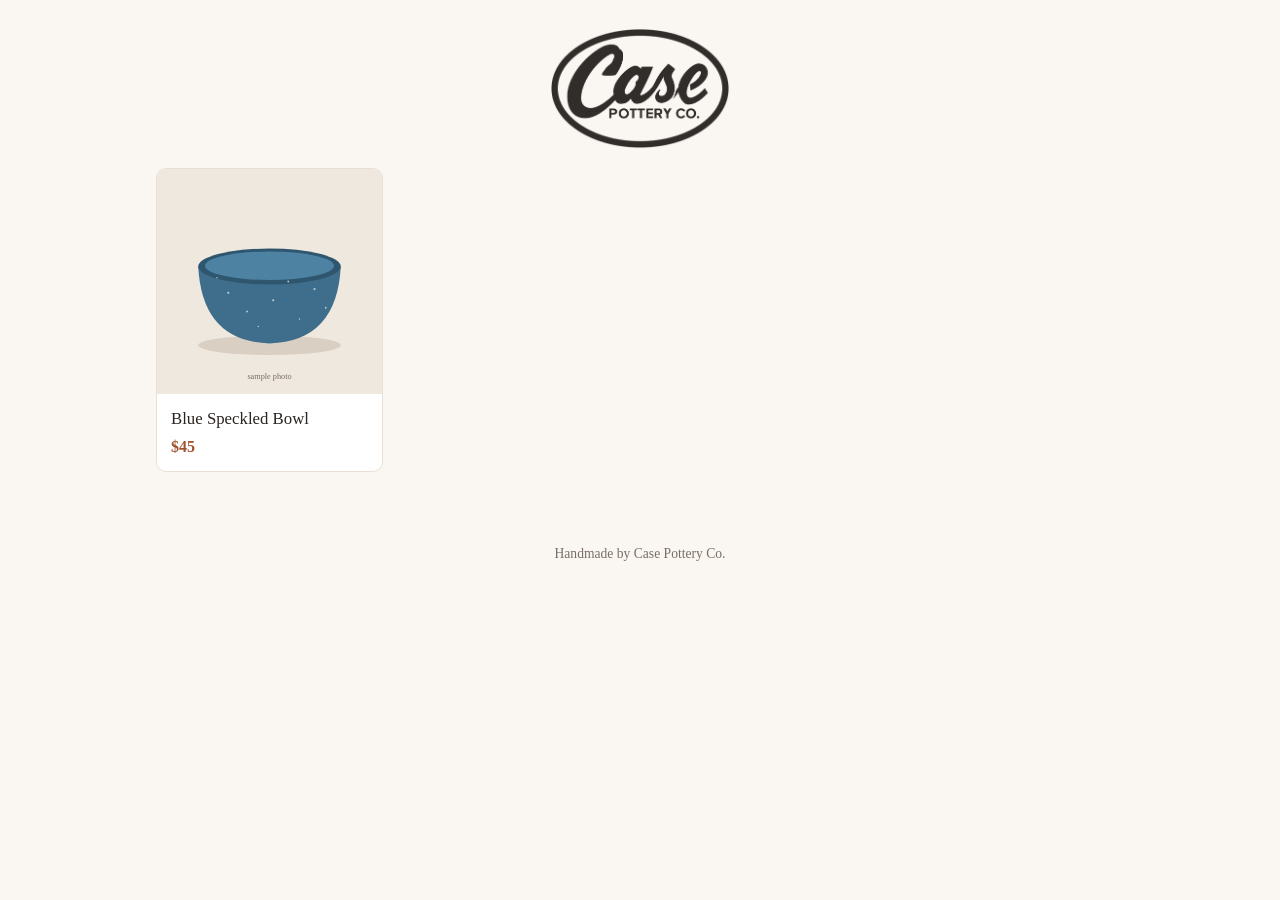
==== index.html @ d3bbbea2 "Add Case Pottery website Co-Authored-By: Claude Opus 5.5 (1M context) <noreply@anthropic.com> Claude" ====
<!doctype html>
<html lang="en">
<head>
  <meta charset="utf-8">
  <meta name="viewport" content="width=device-width, initial-scale=1">
  <title>Case Pottery</title>
  <link rel="stylesheet" href="style.css">
</head>
<body>
  <header><a href="index.html"><img src="images/logo.png" alt="Case Pottery Co."></a></header>
  <main id="content"></main>
  <footer>Handmade by Case Pottery Co.</footer>
  <script src="pieces.js"></script>
  <script src="site.js"></script>
  <script>renderGallery(document.getElementById("content"));</script>
</body>
</html>
---- style.css ----
:root {
  --bg: #faf7f2;
  --card: #ffffff;
  --text: #2b2420;
  --muted: #7a6e66;
  --accent: #a0522d;
  --line: #e8e0d6;
}
* { box-sizing: border-box; }
body {
  margin: 0;
  background: var(--bg);
  color: var(--text);
  font-family: Georgia, "Times New Roman", serif;
  line-height: 1.5;
}
a { color: inherit; }
header {
  text-align: center;
  padding: 28px 16px 12px;
}
header img { width: 180px; max-width: 60%; height: auto; }
main { max-width: 1000px; margin: 0 auto; padding: 0 16px 48px; }

.grid {
  display: grid;
  grid-template-columns: repeat(auto-fill, minmax(220px, 1fr));
  gap: 20px;
}
.card {
  background: var(--card);
  border: 1px solid var(--line);
  border-radius: 10px;
  overflow: hidden;
  text-decoration: none;
  display: block;
}
.card img, .piece img {
  width: 100%;
  aspect-ratio: 1 / 1;
  object-fit: cover;
  display: block;
  background: var(--line);
}
.card .info { padding: 12px 14px; }
.card h2 { font-size: 1.05rem; margin: 0 0 4px; font-weight: normal; }
.price { color: var(--accent); font-weight: bold; }
.sold { color: var(--muted); font-style: italic; }

.piece { max-width: 560px; margin: 0 auto; }
.piece img { border-radius: 10px; }
.piece h1 { font-weight: normal; margin: 18px 0 4px; }
.piece .price, .piece .sold { font-size: 1.3rem; }
.piece p { white-space: pre-line; }
.back { display: inline-block; margin-top: 20px; color: var(--muted); }
footer { text-align: center; color: var(--muted); font-size: 0.85rem; padding: 24px 16px; }
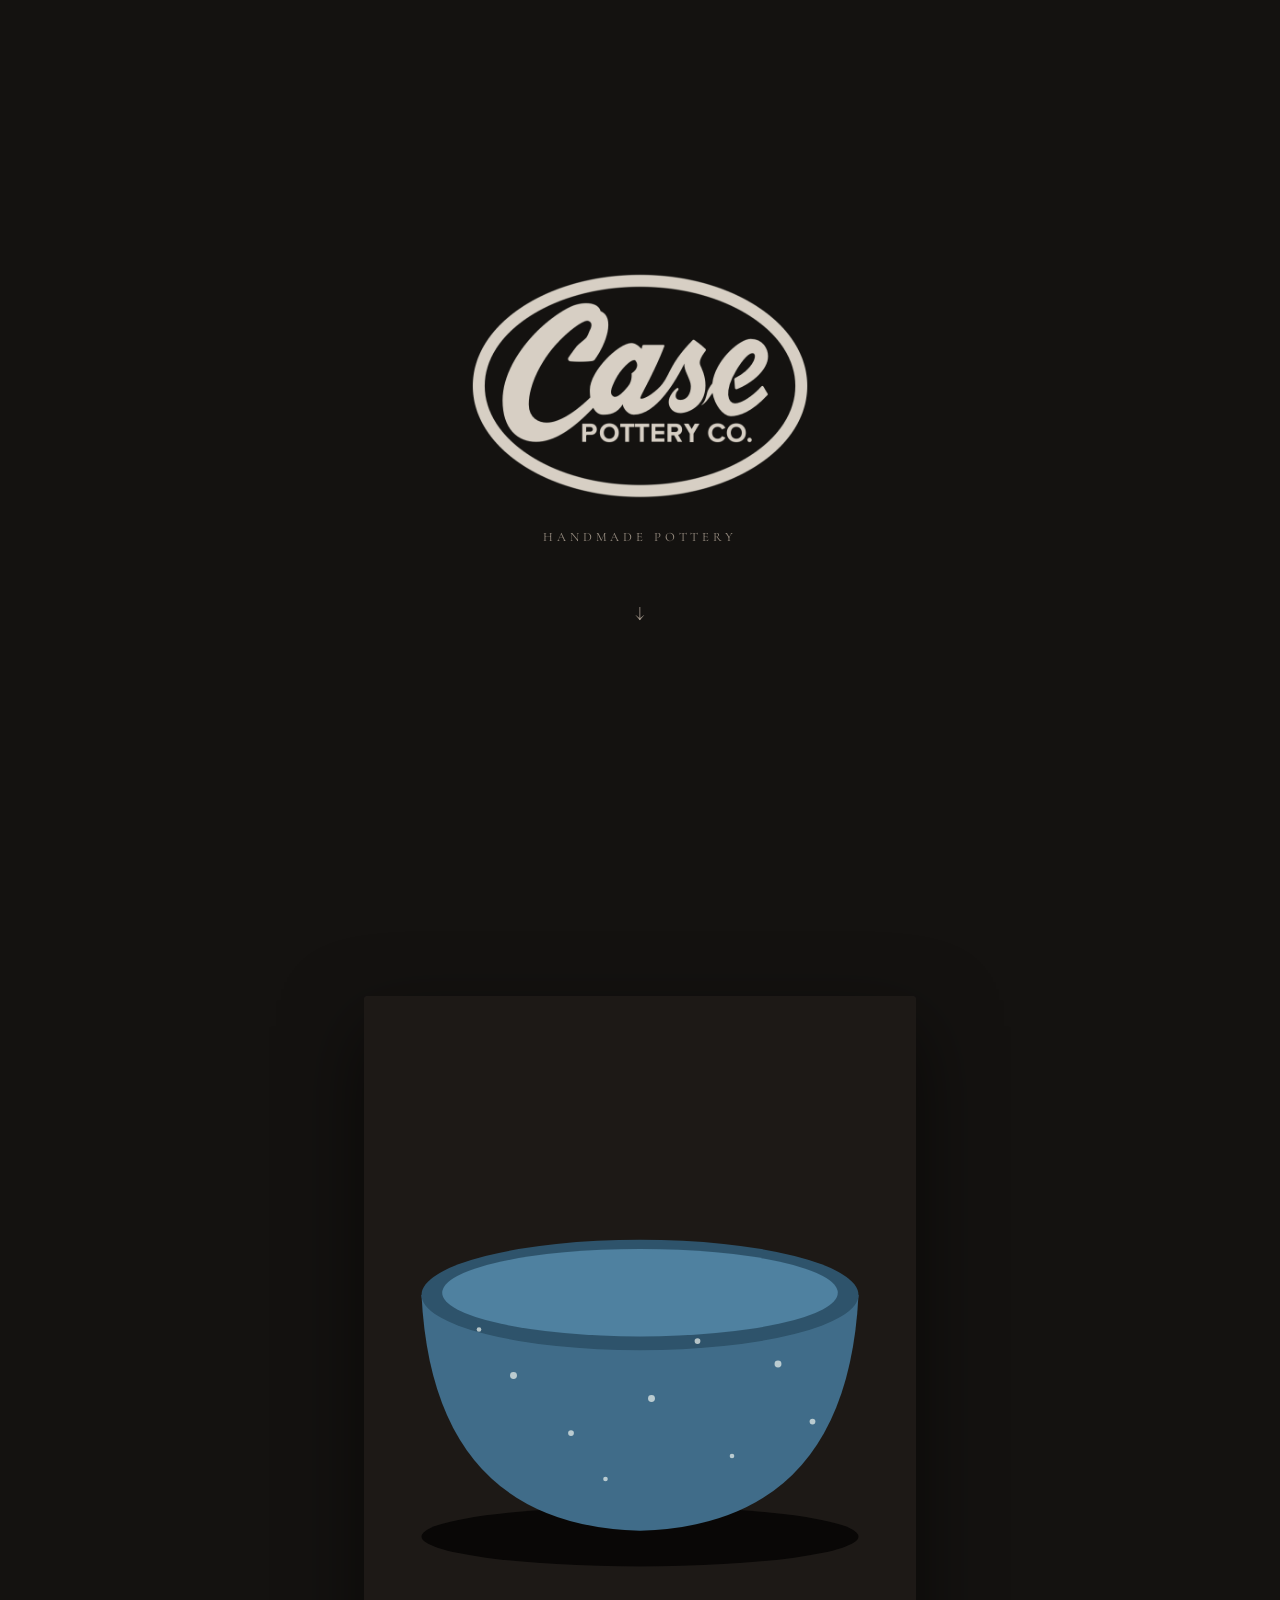
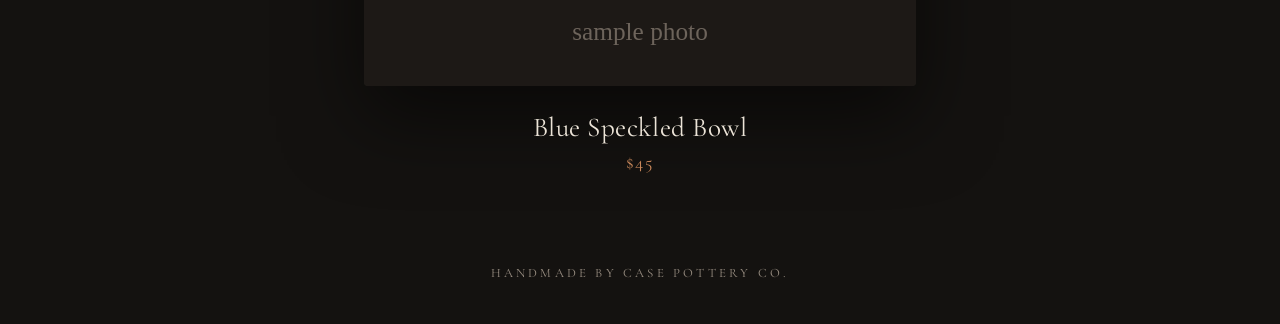
==== commit 20dfd486: "Darker, moodier look with full-screen scrolling pieces Co-Authored-By: Claude Opus 5.5 (1M context) " ====
--- a/index.html
+++ b/index.html
@@ -3,15 +3,29 @@
 <head>
   <meta charset="utf-8">
   <meta name="viewport" content="width=device-width, initial-scale=1">
+  <meta name="theme-color" content="#141210">
   <title>Case Pottery</title>
+  <link rel="preconnect" href="https://fonts.googleapis.com">
+  <link rel="preconnect" href="https://fonts.gstatic.com" crossorigin>
+  <link href="https://fonts.googleapis.com/css2?family=Cormorant+Garamond:ital,wght@0,400;0,500;1,400&display=swap" rel="stylesheet">
   <link rel="stylesheet" href="style.css">
 </head>
-<body>
-  <header><a href="index.html"><img src="images/logo.png" alt="Case Pottery Co."></a></header>
+<body class="home">
+  <header><a href="index.html"><img src="images/logo-light.png" alt="Case Pottery Co."></a></header>
+  <section class="intro">
+    <img src="images/logo-light.png" alt="Case Pottery Co.">
+    <p>Handmade pottery</p>
+    <a class="scroll-hint" href="#content" aria-label="See the pottery">&#8595;</a>
+  </section>
   <main id="content"></main>
   <footer>Handmade by Case Pottery Co.</footer>
   <script src="pieces.js"></script>
   <script src="site.js"></script>
-  <script>renderGallery(document.getElementById("content"));</script>
+  <script>
+    renderGallery(document.getElementById("content"));
+    // Small logo at the top appears once the big one scrolls away.
+    const showBar = () => document.body.classList.toggle("scrolled", scrollY > innerHeight * 0.6);
+    addEventListener("scroll", showBar, { passive: true }); showBar();
+  </script>
 </body>
 </html>
--- a/style.css
+++ b/style.css
@@ -1,56 +1,111 @@
 :root {
-  --bg: #faf7f2;
-  --card: #ffffff;
-  --text: #2b2420;
-  --muted: #7a6e66;
-  --accent: #a0522d;
-  --line: #e8e0d6;
+  --bg: #141210;
+  --panel: #1d1a17;
+  --text: #ece4d8;
+  --muted: #9a8f83;
+  --accent: #c8875a;
+  --line: #2e2925;
 }
 * { box-sizing: border-box; }
+html { scroll-behavior: smooth; }
 body {
   margin: 0;
   background: var(--bg);
   color: var(--text);
-  font-family: Georgia, "Times New Roman", serif;
+  font-family: "Cormorant Garamond", Georgia, "Times New Roman", serif;
   line-height: 1.5;
+  -webkit-font-smoothing: antialiased;
 }
 a { color: inherit; }
+
+/* Top bar */
 header {
-  text-align: center;
-  padding: 28px 16px 12px;
+  position: fixed; top: 0; left: 0; right: 0; z-index: 10;
+  display: flex; justify-content: center;
+  padding: 14px 16px;
+  background: linear-gradient(to bottom, rgba(20,18,16,0.92), rgba(20,18,16,0));
+  pointer-events: none;
 }
-header img { width: 180px; max-width: 60%; height: auto; }
-main { max-width: 1000px; margin: 0 auto; padding: 0 16px 48px; }
+header a { pointer-events: auto; }
+header { transition: opacity 0.5s ease; }
+.home header { opacity: 0; }
+.home.scrolled header { opacity: 1; }
+header img { width: 110px; height: auto; display: block; opacity: 0.92; }
 
-.grid {
-  display: grid;
-  grid-template-columns: repeat(auto-fill, minmax(220px, 1fr));
-  gap: 20px;
+/* Opening screen */
+.intro {
+  min-height: 100svh;
+  display: flex; flex-direction: column; align-items: center; justify-content: center;
+  text-align: center; padding: 0 16px;
 }
-.card {
-  background: var(--card);
-  border: 1px solid var(--line);
-  border-radius: 10px;
-  overflow: hidden;
+.intro img { width: 340px; max-width: 72%; height: auto; }
+.intro p {
+  margin: 28px 0 0; color: var(--muted);
+  letter-spacing: 0.3em; text-transform: uppercase; font-size: 0.8rem;
+}
+.scroll-hint {
+  margin-top: 48px; color: var(--muted); font-size: 1.4rem;
+  text-decoration: none; animation: drift 2.4s ease-in-out infinite;
+}
+@keyframes drift { 50% { transform: translateY(8px); opacity: 0.5; } }
+
+/* One big section per piece */
+.showcase {
+  min-height: 100svh;
+  display: flex; flex-direction: column; align-items: center; justify-content: center;
+  padding: 96px 16px 40px;
   text-decoration: none;
-  display: block;
 }
-.card img, .piece img {
-  width: 100%;
-  aspect-ratio: 1 / 1;
-  object-fit: cover;
-  display: block;
-  background: var(--line);
+.showcase .frame {
+  width: min(100%, calc((100svh - 210px) * 0.8), 760px);
+  aspect-ratio: 4 / 5;
+  overflow: hidden; border-radius: 4px;
+  background: var(--panel);
+  box-shadow: 0 30px 80px rgba(0,0,0,0.55);
 }
-.card .info { padding: 12px 14px; }
-.card h2 { font-size: 1.05rem; margin: 0 0 4px; font-weight: normal; }
-.price { color: var(--accent); font-weight: bold; }
-.sold { color: var(--muted); font-style: italic; }
+.showcase img {
+  width: 100%; height: 100%; object-fit: cover; display: block;
+  filter: saturate(0.9) contrast(1.05);
+  transition: transform 1.2s ease;
+}
+.showcase:hover img { transform: scale(1.03); }
+.showcase .caption { text-align: center; margin-top: 22px; }
+.showcase h2 { font-weight: 400; font-size: 1.7rem; margin: 0; letter-spacing: 0.02em; }
+.showcase .price, .showcase .sold { font-size: 1.15rem; }
 
-.piece { max-width: 560px; margin: 0 auto; }
-.piece img { border-radius: 10px; }
-.piece h1 { font-weight: normal; margin: 18px 0 4px; }
+
+
+.price { color: var(--accent); letter-spacing: 0.08em; }
+.sold { color: var(--muted); font-style: italic; letter-spacing: 0.08em; }
+
+/* Fade in as you scroll */
+.reveal { opacity: 0; transform: translateY(40px); transition: opacity 1s ease, transform 1s ease; }
+.reveal.shown { opacity: 1; transform: none; }
+@media (prefers-reduced-motion: reduce) {
+  .reveal { opacity: 1; transform: none; transition: none; }
+  .scroll-hint { animation: none; }
+}
+
+/* Single piece page */
+.piece { max-width: 760px; margin: 0 auto; padding: 84px 16px 24px; }
+.piece .frame { aspect-ratio: 4 / 5; overflow: hidden; border-radius: 4px; background: var(--panel); box-shadow: 0 30px 80px rgba(0,0,0,0.55); }
+.piece img { width: 100%; height: 100%; object-fit: cover; display: block; }
+.piece h1 { font-weight: 400; font-size: 2.2rem; margin: 28px 0 4px; }
 .piece .price, .piece .sold { font-size: 1.3rem; }
-.piece p { white-space: pre-line; }
-.back { display: inline-block; margin-top: 20px; color: var(--muted); }
-footer { text-align: center; color: var(--muted); font-size: 0.85rem; padding: 24px 16px; }
+.piece p { white-space: pre-line; color: #cfc6ba; font-size: 1.15rem; }
+.back { display: inline-block; margin-top: 24px; color: var(--muted); letter-spacing: 0.1em; text-transform: uppercase; font-size: 0.8rem; }
+
+footer {
+  text-align: center; color: var(--muted); font-size: 0.8rem;
+  letter-spacing: 0.25em; text-transform: uppercase; padding: 48px 16px 40px;
+}
+
+/* Phones: photos run edge to edge */
+@media (max-width: 600px) {
+  .showcase { padding: 84px 0 32px; }
+  .showcase .frame { width: 100%; aspect-ratio: 3 / 4; border-radius: 0; }
+  .piece { padding: 84px 0 24px; }
+  .piece .frame { border-radius: 0; aspect-ratio: 3 / 4; }
+  .piece h1, .piece .price, .piece .sold, .piece p, .piece .back { margin-left: 16px; margin-right: 16px; }
+  .piece .price, .piece .sold { display: inline-block; }
+}
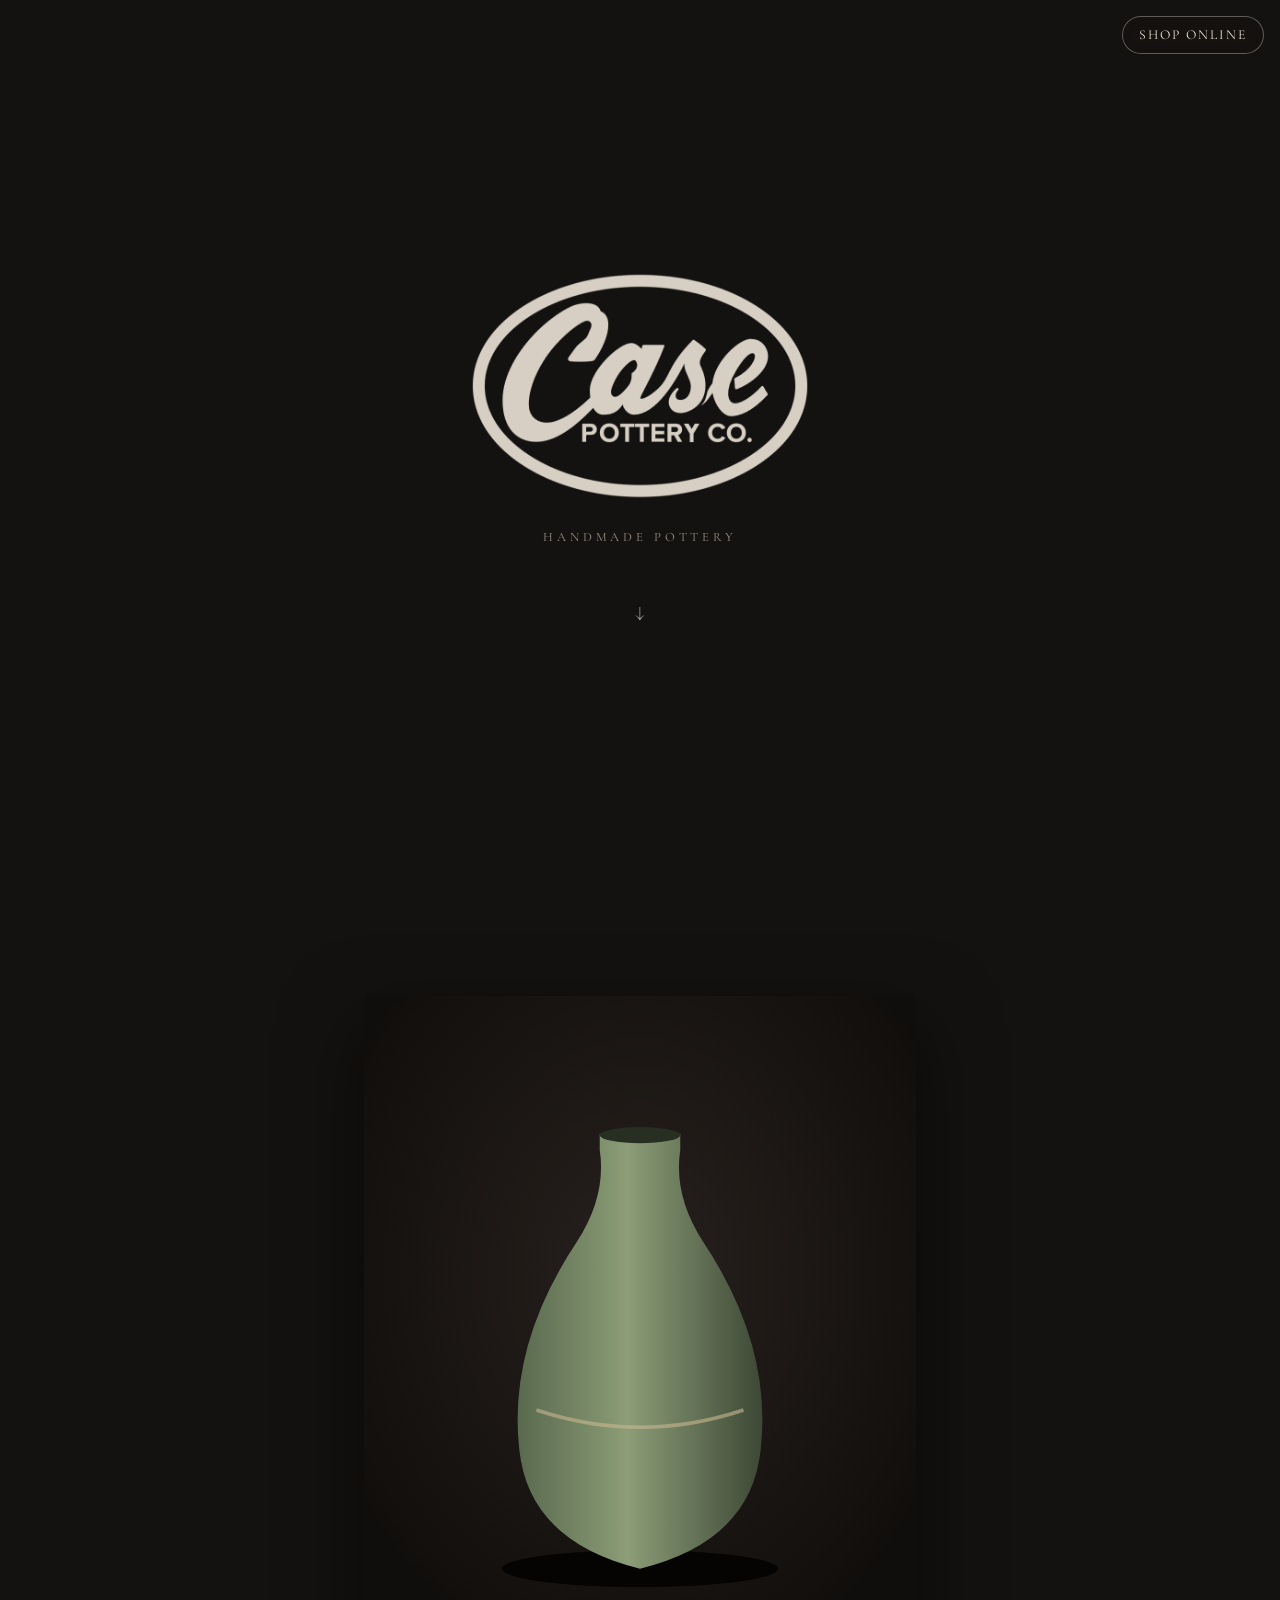
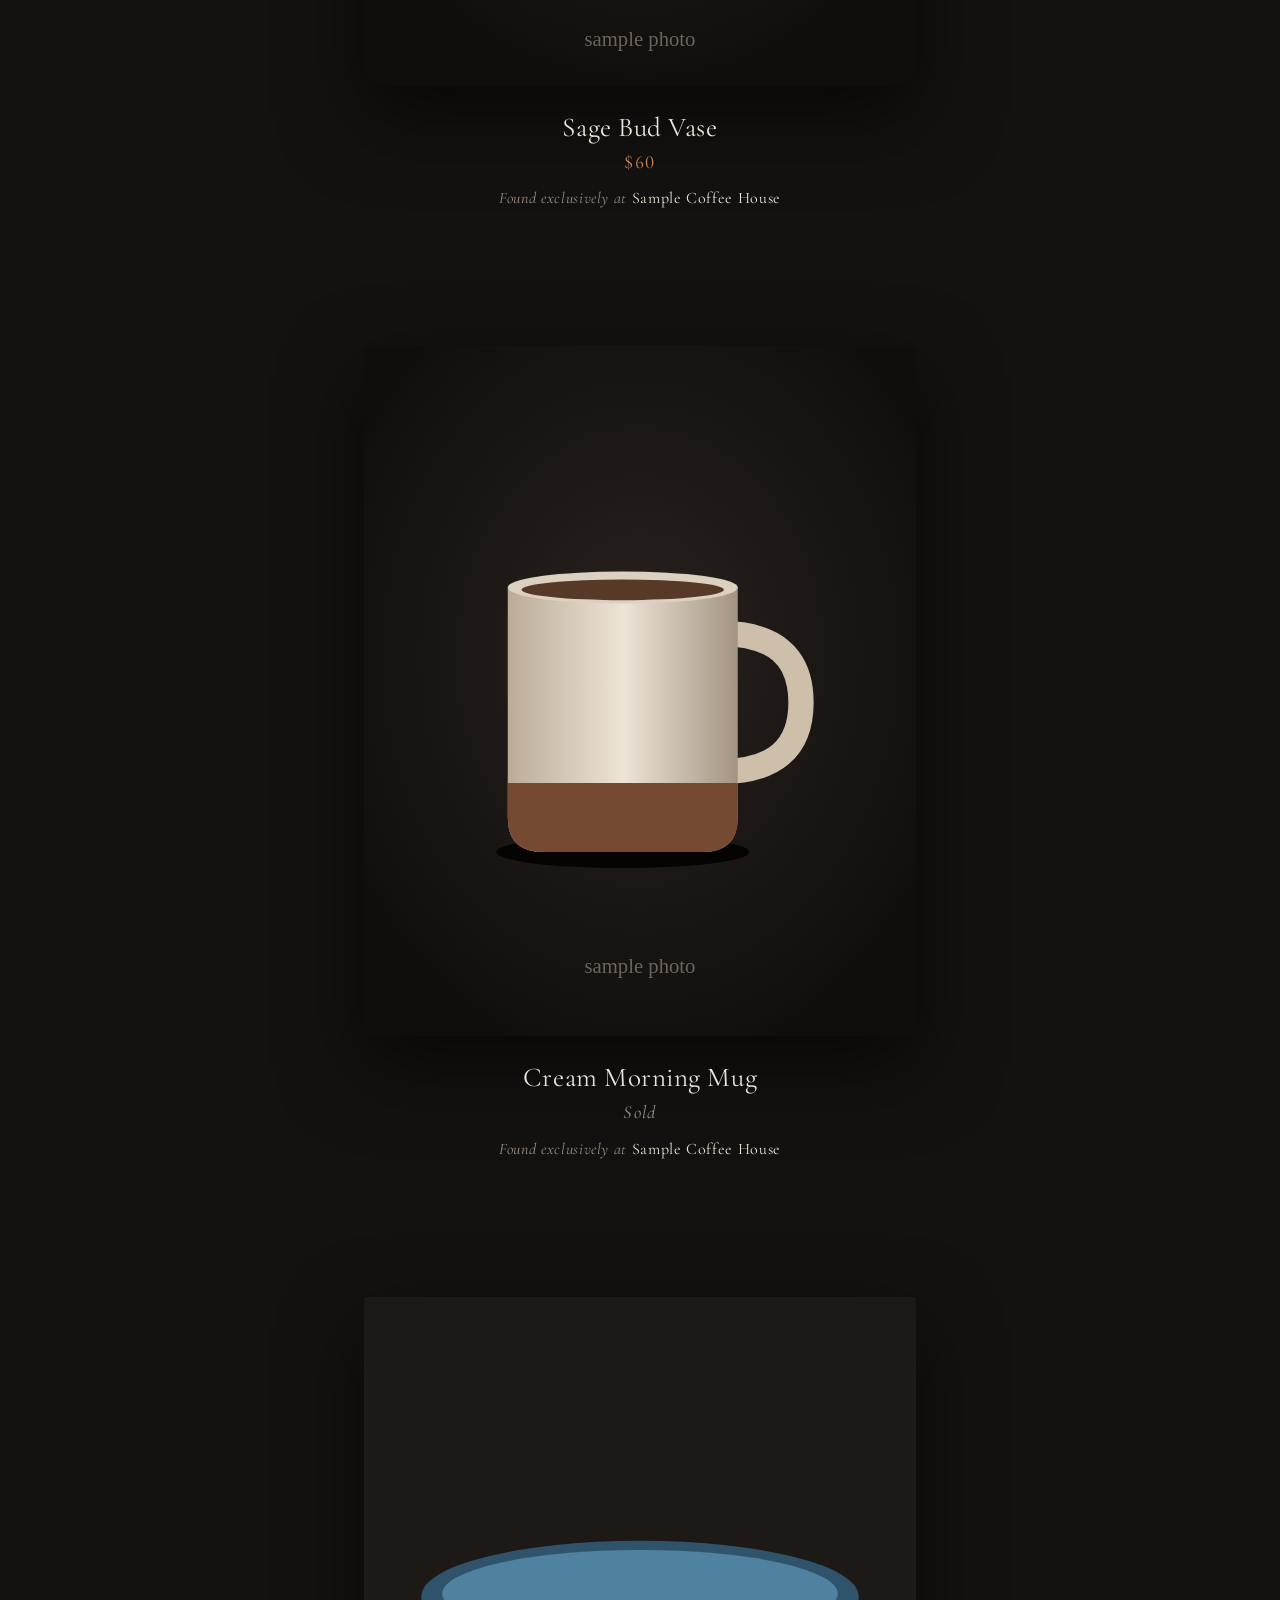
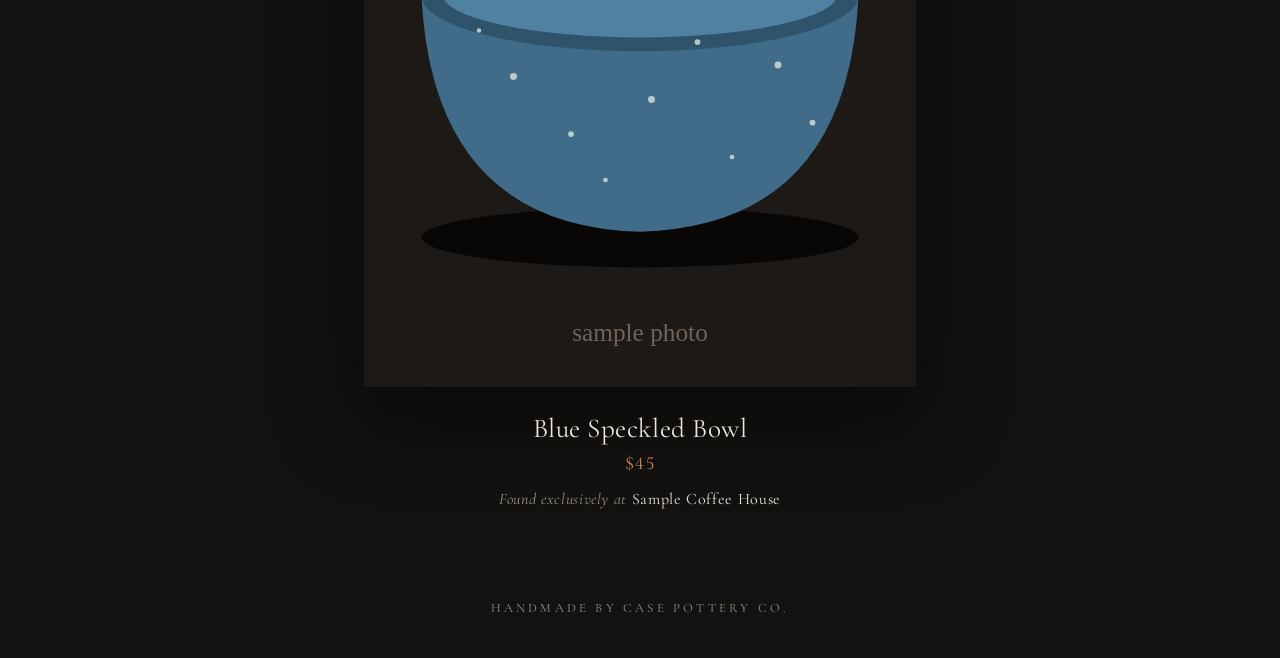
==== commit 2d22bbb1: "Add Shop Online page and Buy online buttons Co-Authored-By: Claude Opus 5.5 (1M context) <noreply@an" ====
--- a/index.html
+++ b/index.html
@@ -12,6 +12,7 @@
 </head>
 <body class="home">
   <header><a href="index.html"><img src="images/logo-light.png" alt="Case Pottery Co."></a></header>
+  <a class="nav-pill" href="shop.html">Shop online</a>
   <section class="intro">
     <img src="images/logo-light.png" alt="Case Pottery Co.">
     <p>Handmade pottery</p>
--- a/style.css
+++ b/style.css
@@ -9,6 +9,7 @@
 * { box-sizing: border-box; }
 html { scroll-behavior: smooth; }
 body {
+  font-variant-numeric: lining-nums;
   margin: 0;
   background: var(--bg);
   color: var(--text);
@@ -56,7 +57,7 @@
   padding: 96px 16px 40px;
   text-decoration: none;
 }
-.showcase .frame {
+.showcase .frame, .showcase-link .frame {
   width: min(100%, calc((100svh - 210px) * 0.8), 760px);
   aspect-ratio: 4 / 5;
   overflow: hidden; border-radius: 4px;
@@ -68,7 +69,9 @@
   filter: saturate(0.9) contrast(1.05);
   transition: transform 1.2s ease;
 }
-.showcase:hover img { transform: scale(1.03); }
+.showcase-link { display: flex; flex-direction: column; align-items: center; width: 100%; text-decoration: none; }
+.showcase-link:hover img { transform: scale(1.03); }
+.empty { color: var(--muted); font-style: italic; font-size: 1.2rem; }
 .showcase .caption { text-align: center; margin-top: 22px; }
 .showcase h2 { font-weight: 400; font-size: 1.7rem; margin: 0; letter-spacing: 0.02em; }
 .showcase .price, .showcase .sold { font-size: 1.15rem; }
@@ -77,6 +80,47 @@
 
 .price { color: var(--accent); letter-spacing: 0.08em; }
 .sold { color: var(--muted); font-style: italic; letter-spacing: 0.08em; }
+
+.shop {
+  margin-top: 10px; color: var(--muted);
+  font-style: italic; font-size: 1rem; letter-spacing: 0.04em;
+}
+.shop span { color: var(--text); font-style: normal; }
+.shop-full {
+  margin-top: 28px; padding: 18px 20px;
+  border: 1px solid var(--line); border-radius: 4px; background: var(--panel);
+}
+.shop-full strong, .shop-full a {
+  display: block; font-style: normal; color: var(--text);
+}
+.shop-full strong { font-weight: 500; font-size: 1.3rem; margin: 4px 0 6px; letter-spacing: 0.02em; }
+.shop-full a { text-decoration: none; color: #cfc6ba; font-size: 1.05rem; line-height: 1.7; }
+.shop-full a:hover { color: var(--accent); }
+
+/* Shop page: leave room for the Buy button under each piece */
+.shop-page .showcase-link .frame { width: min(100%, calc((100svh - 280px) * 0.8), 760px); }
+
+/* Buy button */
+.buy {
+  display: inline-block; margin-top: 18px; padding: 12px 30px;
+  background: var(--accent); color: #1a1512; text-decoration: none;
+  border-radius: 999px; font-size: 1.05rem; letter-spacing: 0.12em; text-transform: uppercase;
+  font-weight: 500; transition: background 0.3s ease;
+}
+.buy:hover { background: #dc9a6c; }
+.buy.disabled { background: transparent; color: var(--muted); border: 1px solid var(--line); text-transform: none; letter-spacing: 0.04em; font-style: italic; }
+.piece .buy { display: block; width: fit-content; }
+
+/* "Shop online" / "All pottery" button, top right */
+.nav-pill {
+  position: fixed; top: 16px; right: 16px; z-index: 11;
+  padding: 8px 16px; border: 1px solid rgba(236,228,216,0.35); border-radius: 999px;
+  background: rgba(20,18,16,0.6); backdrop-filter: blur(6px); -webkit-backdrop-filter: blur(6px);
+  color: var(--text); text-decoration: none; font-size: 0.85rem; letter-spacing: 0.15em; text-transform: uppercase;
+  transition: background 0.3s ease, border-color 0.3s ease;
+}
+.nav-pill:hover { background: var(--accent); border-color: var(--accent); color: #1a1512; }
+.intro h1 { font-weight: 400; font-size: 1.5rem; letter-spacing: 0.3em; text-transform: uppercase; margin: 28px 0 0; }
 
 /* Fade in as you scroll */
 .reveal { opacity: 0; transform: translateY(40px); transition: opacity 1s ease, transform 1s ease; }
@@ -103,9 +147,11 @@
 /* Phones: photos run edge to edge */
 @media (max-width: 600px) {
   .showcase { padding: 84px 0 32px; }
-  .showcase .frame { width: 100%; aspect-ratio: 3 / 4; border-radius: 0; }
+  .showcase .frame, .showcase-link .frame { width: 100%; aspect-ratio: 3 / 4; border-radius: 0; }
   .piece { padding: 84px 0 24px; }
   .piece .frame { border-radius: 0; aspect-ratio: 3 / 4; }
   .piece h1, .piece .price, .piece .sold, .piece p, .piece .back { margin-left: 16px; margin-right: 16px; }
   .piece .price, .piece .sold { display: inline-block; }
+  .piece .shop, .piece .buy { margin-left: 16px; margin-right: 16px; }
+  .nav-pill { top: 12px; right: 12px; padding: 7px 12px; font-size: 0.72rem; }
 }
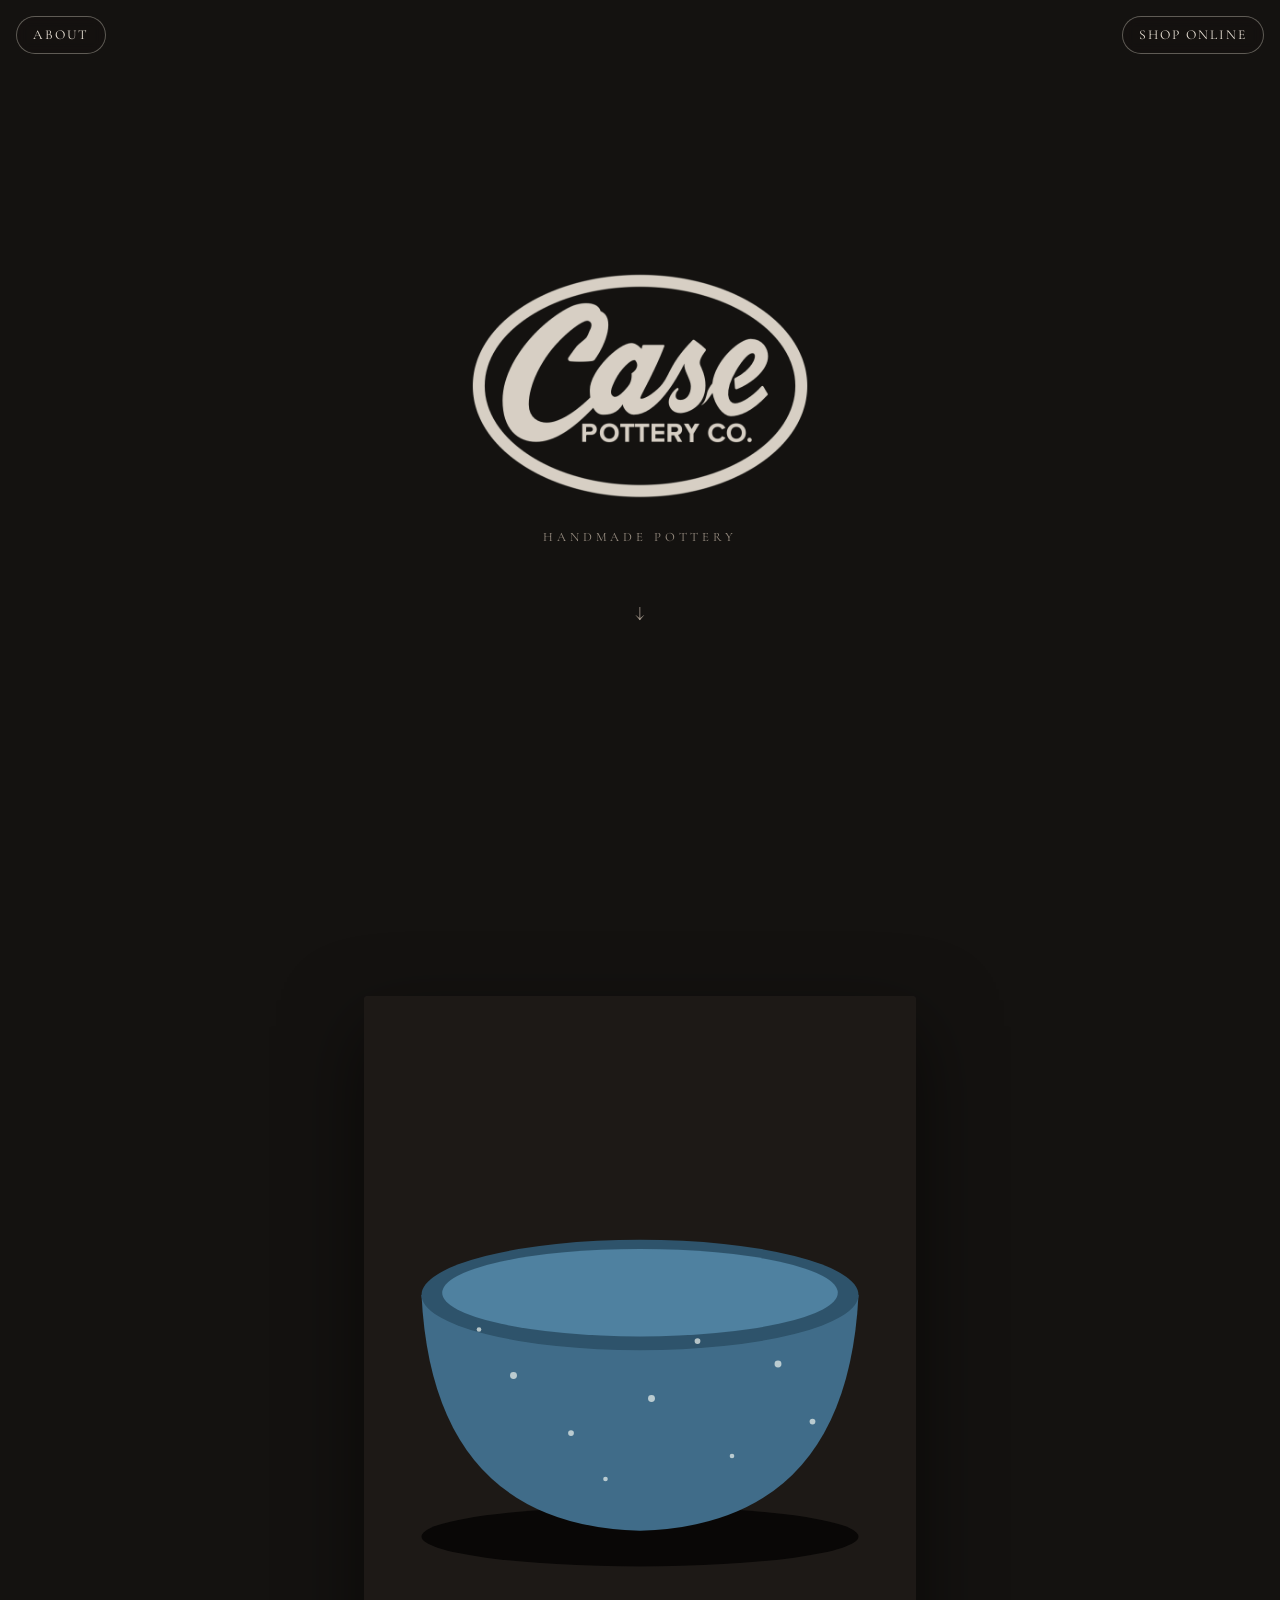
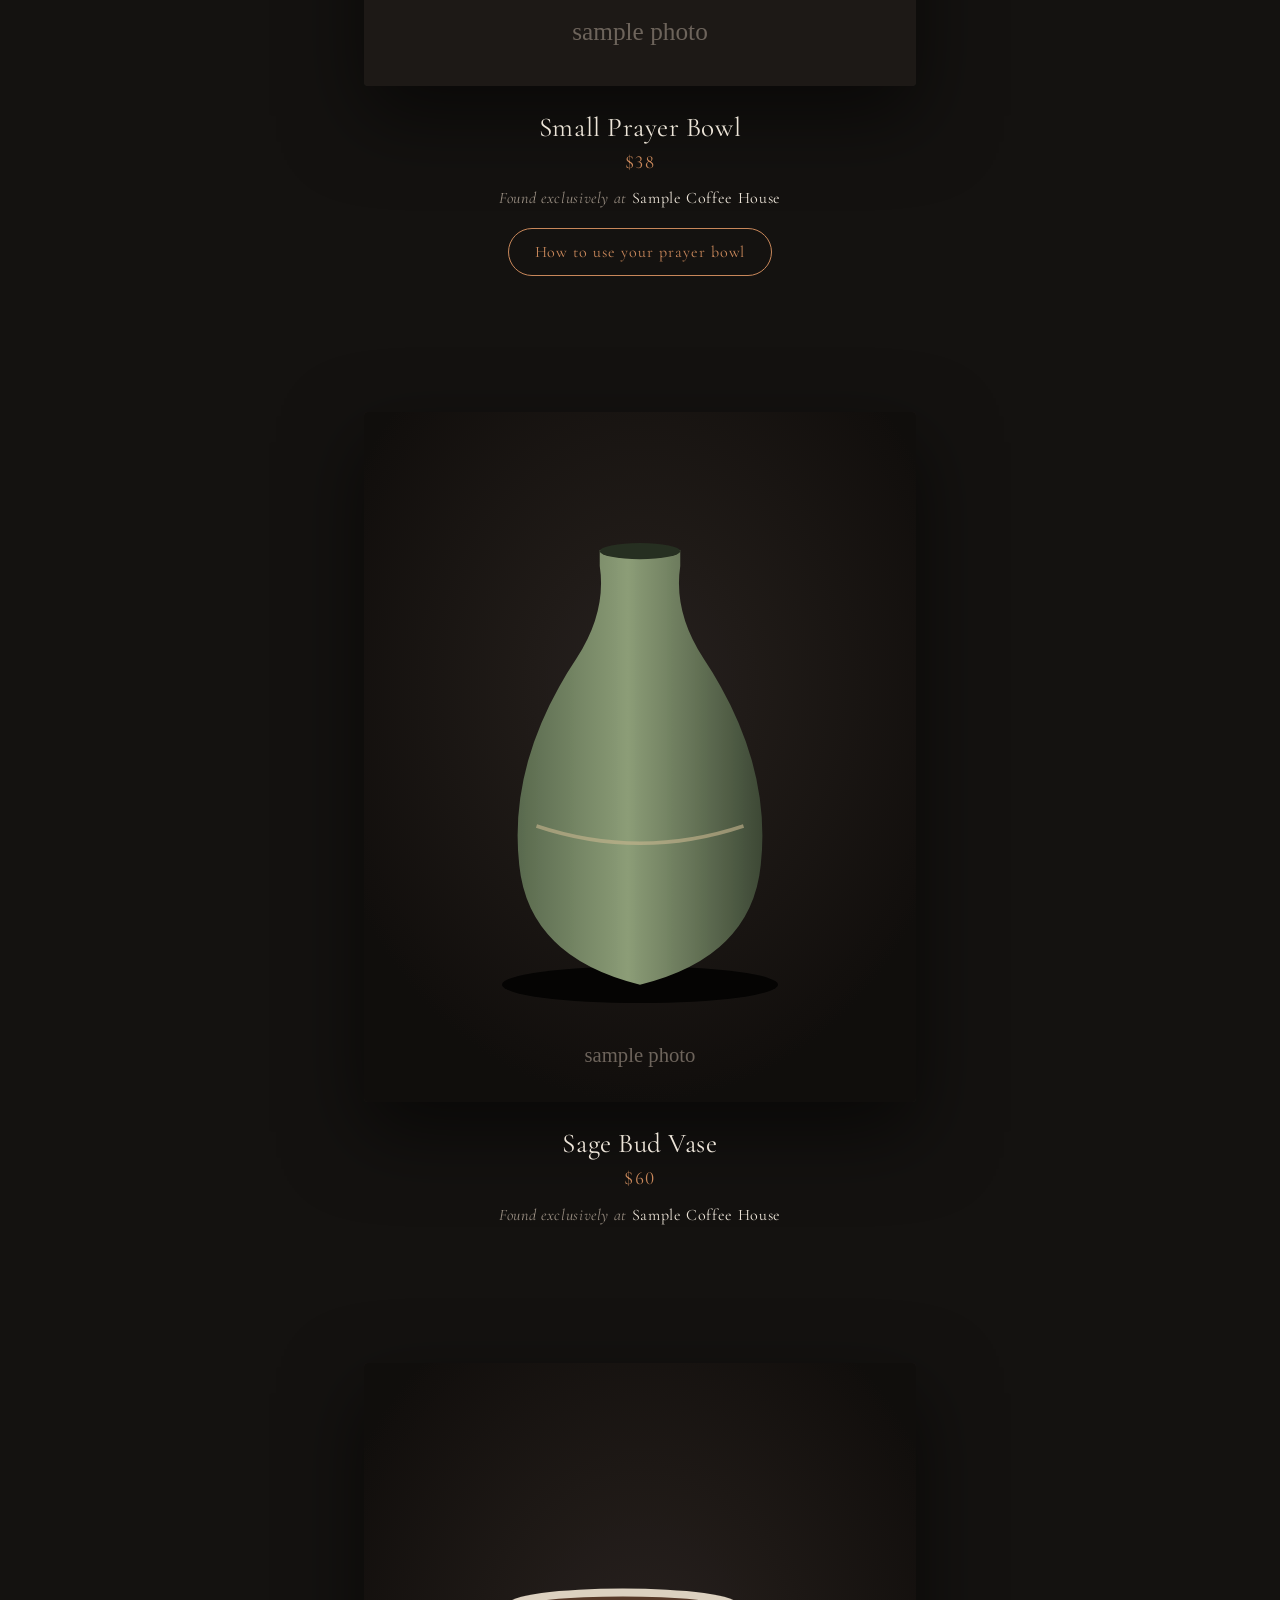
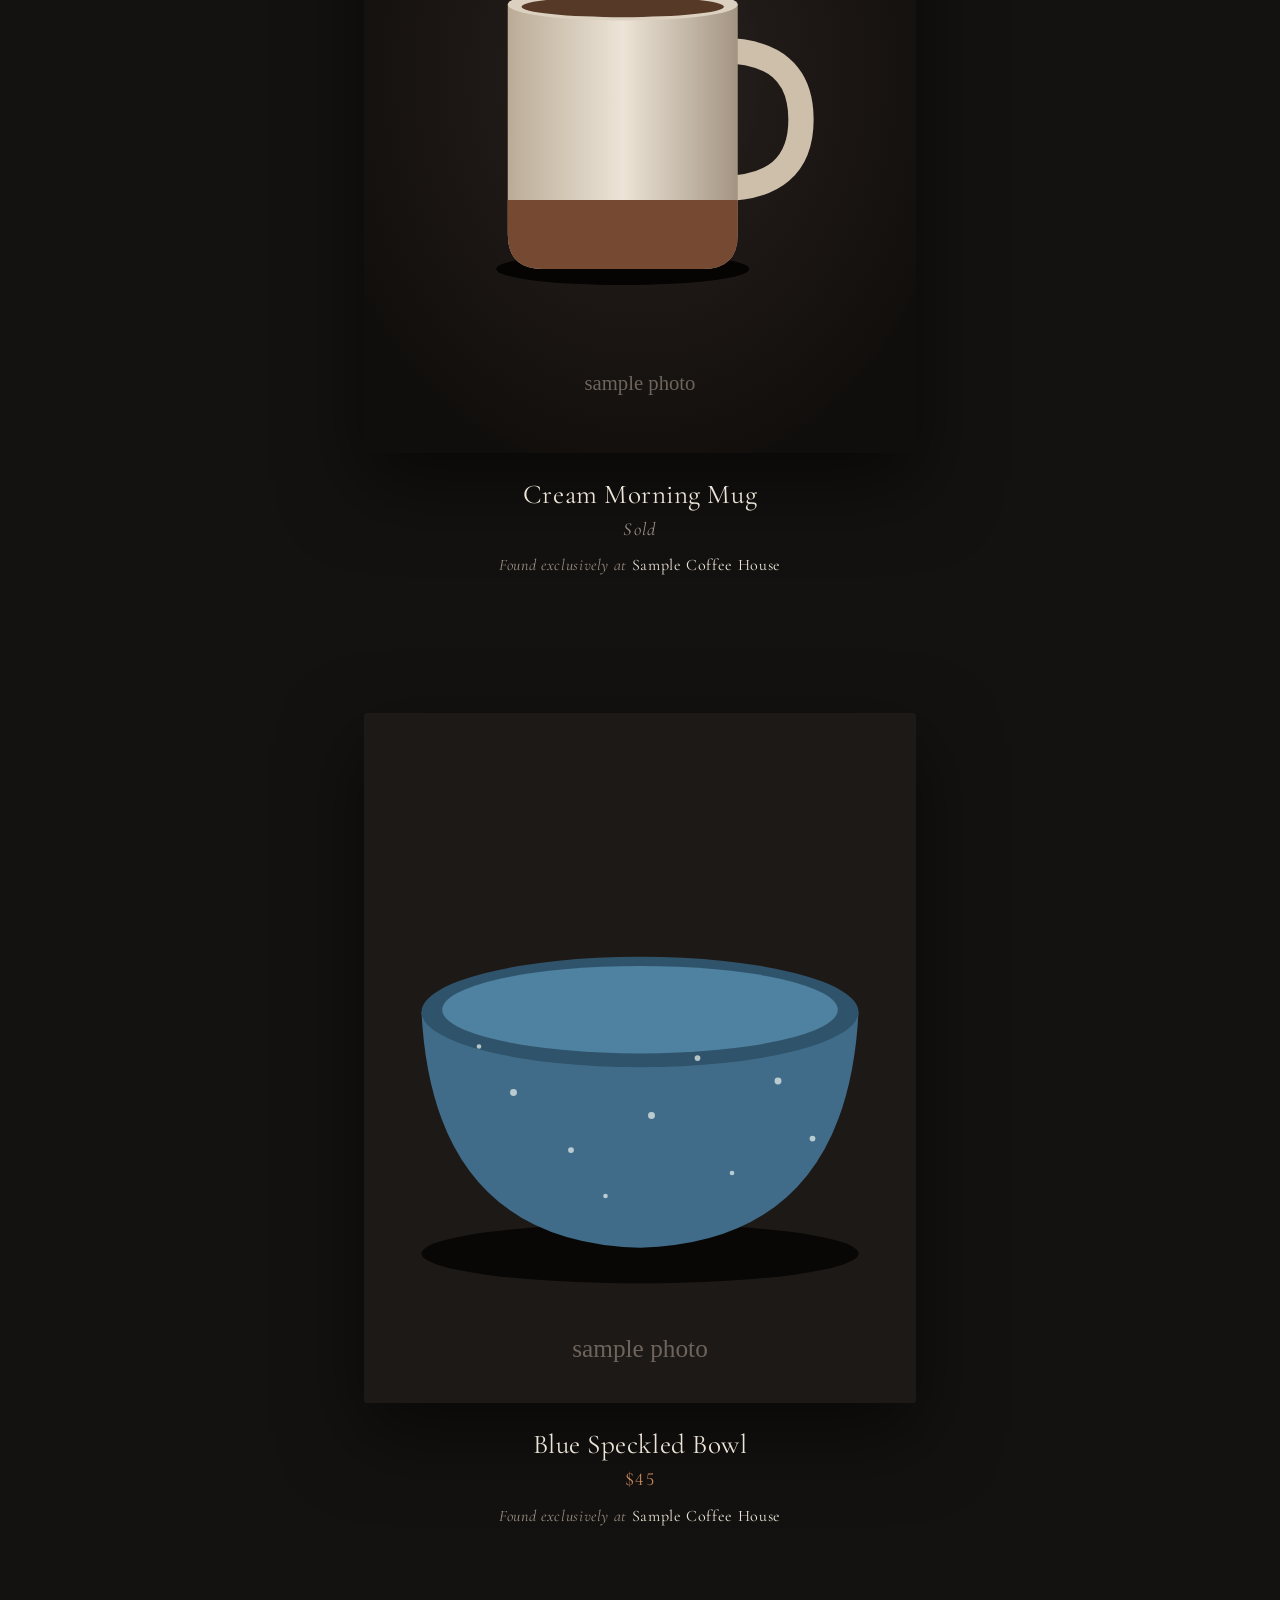
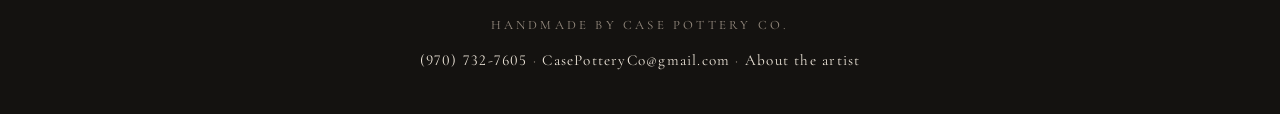
==== commit 08337793: "Add About the artist page and contact info Co-Authored-By: Claude Opus 5.5 (1M context) <noreply@ant" ====
--- a/index.html
+++ b/index.html
@@ -12,6 +12,7 @@
 </head>
 <body class="home">
   <header><a href="index.html"><img src="images/logo-light.png" alt="Case Pottery Co."></a></header>
+  <a class="nav-pill nav-left" href="about.html">About</a>
   <a class="nav-pill" href="shop.html">Shop online</a>
   <section class="intro">
     <img src="images/logo-light.png" alt="Case Pottery Co.">
@@ -19,7 +20,7 @@
     <a class="scroll-hint" href="#content" aria-label="See the pottery">&#8595;</a>
   </section>
   <main id="content"></main>
-  <footer>Handmade by Case Pottery Co.</footer>
+  <footer>Handmade by Case Pottery Co.<span class="contact-line"><a href="tel:+19707327605">(970) 732-7605</a> &middot; <a href="mailto:CasePotteryCo@gmail.com">CasePotteryCo@gmail.com</a> &middot; <a href="about.html">About the artist</a></span></footer>
   <script src="pieces.js"></script>
   <script src="site.js"></script>
   <script>
--- a/style.css
+++ b/style.css
@@ -111,6 +111,25 @@
 .buy.disabled { background: transparent; color: var(--muted); border: 1px solid var(--line); text-transform: none; letter-spacing: 0.04em; font-style: italic; }
 .piece .buy { display: block; width: fit-content; }
 
+/* Prayer bowl "How to use" button */
+.actions { display: flex; flex-wrap: wrap; gap: 12px; justify-content: center; align-items: center; }
+.howto {
+  display: inline-block; margin-top: 18px; padding: 11px 26px;
+  border: 1px solid var(--accent); color: var(--accent); border-radius: 999px;
+  text-decoration: none; font-size: 1rem; letter-spacing: 0.06em;
+  transition: background 0.3s ease, color 0.3s ease;
+}
+.howto:hover { background: var(--accent); color: #1a1512; }
+.piece .howto { margin-top: 4px; }
+
+/* Instructions page */
+.guide { padding-top: 110px; }
+.guide h1 { margin-top: 0; }
+.guide .lead { font-size: 1.3rem; color: var(--text); }
+.guide h2 { font-weight: 400; font-size: 1.5rem; color: var(--accent); margin: 34px 0 8px; letter-spacing: 0.02em; }
+.guide ol, .guide ul { padding-left: 1.3em; color: #cfc6ba; font-size: 1.15rem; }
+.guide li { margin-bottom: 8px; }
+
 /* "Shop online" / "All pottery" button, top right */
 .nav-pill {
   position: fixed; top: 16px; right: 16px; z-index: 11;
@@ -119,6 +138,7 @@
   color: var(--text); text-decoration: none; font-size: 0.85rem; letter-spacing: 0.15em; text-transform: uppercase;
   transition: background 0.3s ease, border-color 0.3s ease;
 }
+.nav-pill.nav-left { right: auto; left: 16px; }
 .nav-pill:hover { background: var(--accent); border-color: var(--accent); color: #1a1512; }
 .intro h1 { font-weight: 400; font-size: 1.5rem; letter-spacing: 0.3em; text-transform: uppercase; margin: 28px 0 0; }
 
@@ -139,6 +159,15 @@
 .piece p { white-space: pre-line; color: #cfc6ba; font-size: 1.15rem; }
 .back { display: inline-block; margin-top: 24px; color: var(--muted); letter-spacing: 0.1em; text-transform: uppercase; font-size: 0.8rem; }
 
+.contact-line { display: block; margin-top: 12px; letter-spacing: 0.08em; text-transform: none; font-size: 0.95rem; }
+.contact-line a { color: var(--text); text-decoration: none; display: inline-block; margin: 2px 0; }
+.contact-line a:hover { color: var(--accent); }
+
+/* About page */
+.about .portrait { max-width: 420px; margin: 0 0 8px; }
+.contact strong { font-size: 1.4rem; }
+.contact a { font-size: 1.15rem; }
+
 footer {
   text-align: center; color: var(--muted); font-size: 0.8rem;
   letter-spacing: 0.25em; text-transform: uppercase; padding: 48px 16px 40px;
@@ -152,6 +181,10 @@
   .piece .frame { border-radius: 0; aspect-ratio: 3 / 4; }
   .piece h1, .piece .price, .piece .sold, .piece p, .piece .back { margin-left: 16px; margin-right: 16px; }
   .piece .price, .piece .sold { display: inline-block; }
-  .piece .shop, .piece .buy { margin-left: 16px; margin-right: 16px; }
+  .piece .shop, .piece .buy, .piece .howto { margin-left: 16px; margin-right: 16px; }
+  .guide { padding: 96px 16px 24px; }
+  .guide h1, .guide p, .guide .back, .guide .shop { margin-left: 0; margin-right: 0; }
   .nav-pill { top: 12px; right: 12px; padding: 7px 12px; font-size: 0.72rem; }
+  .nav-pill.nav-left { left: 12px; right: auto; }
+  .about .portrait { margin: 0 auto 8px; }
 }
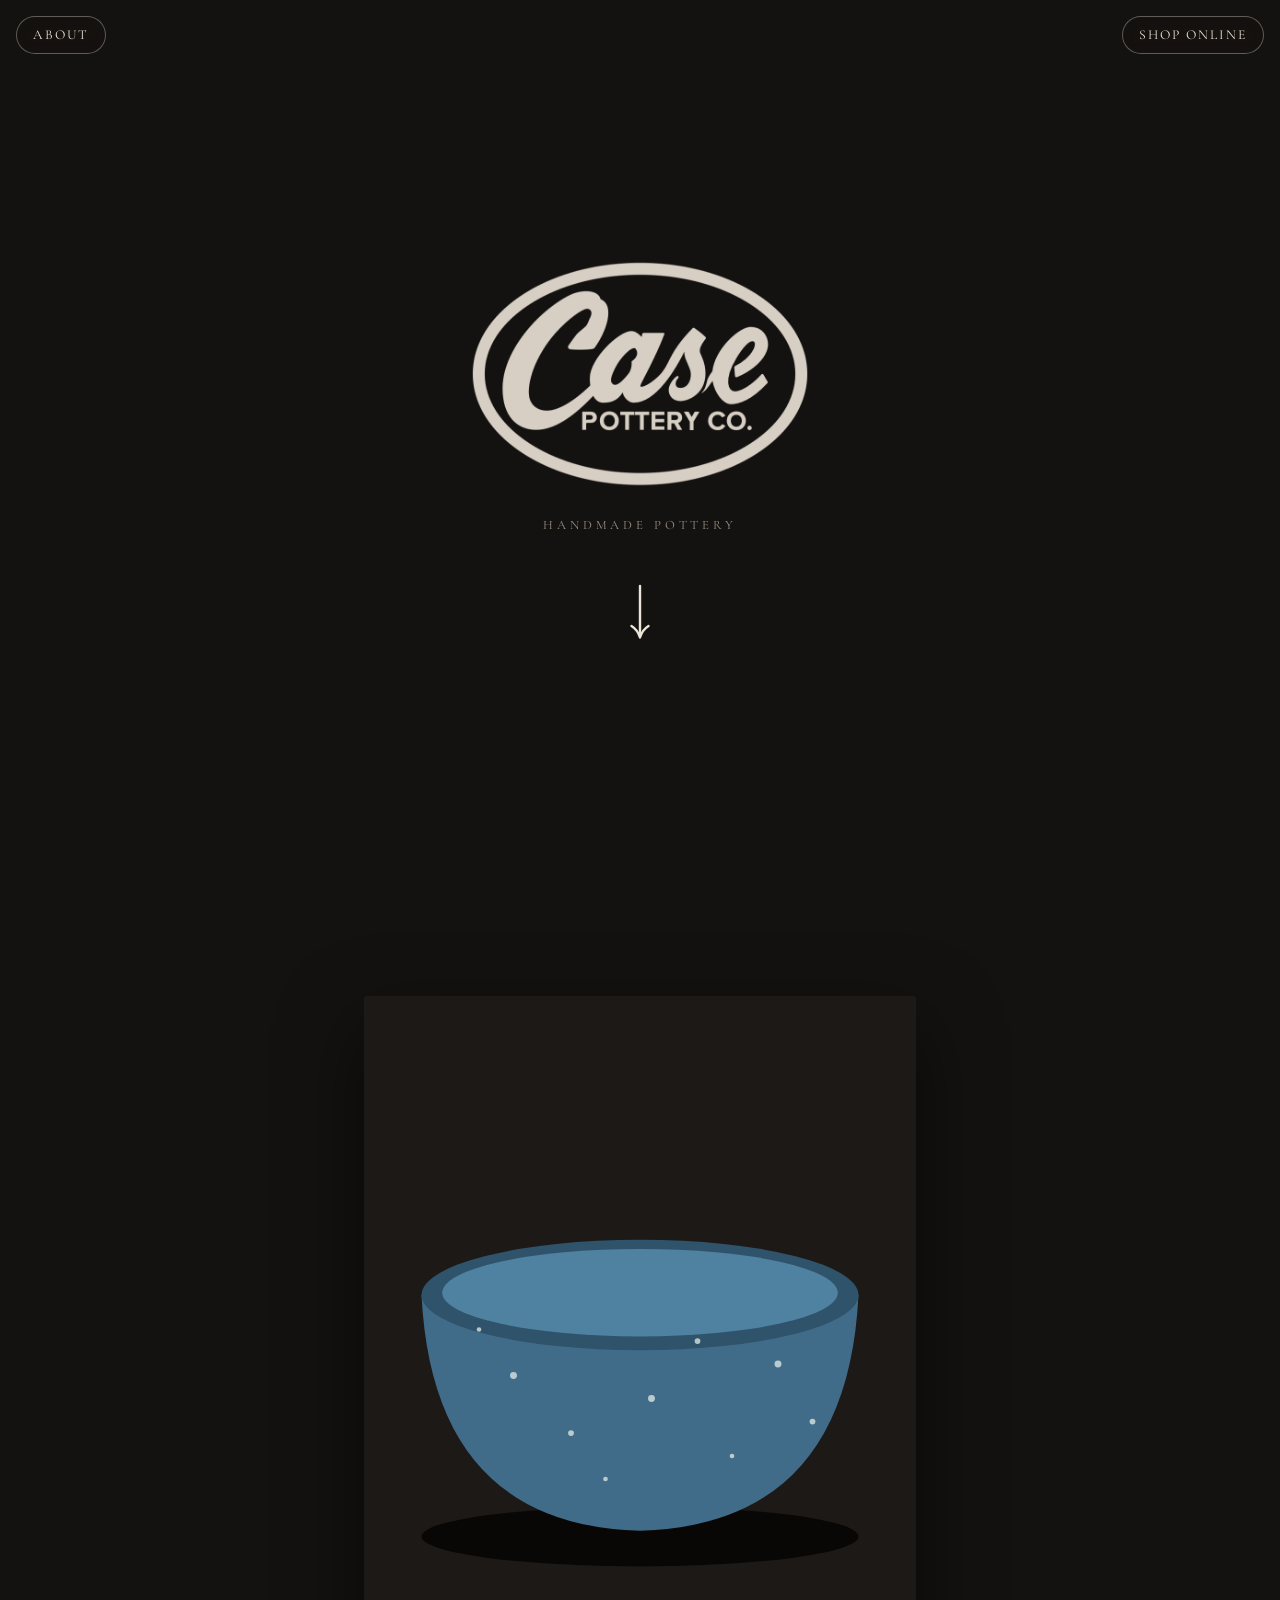
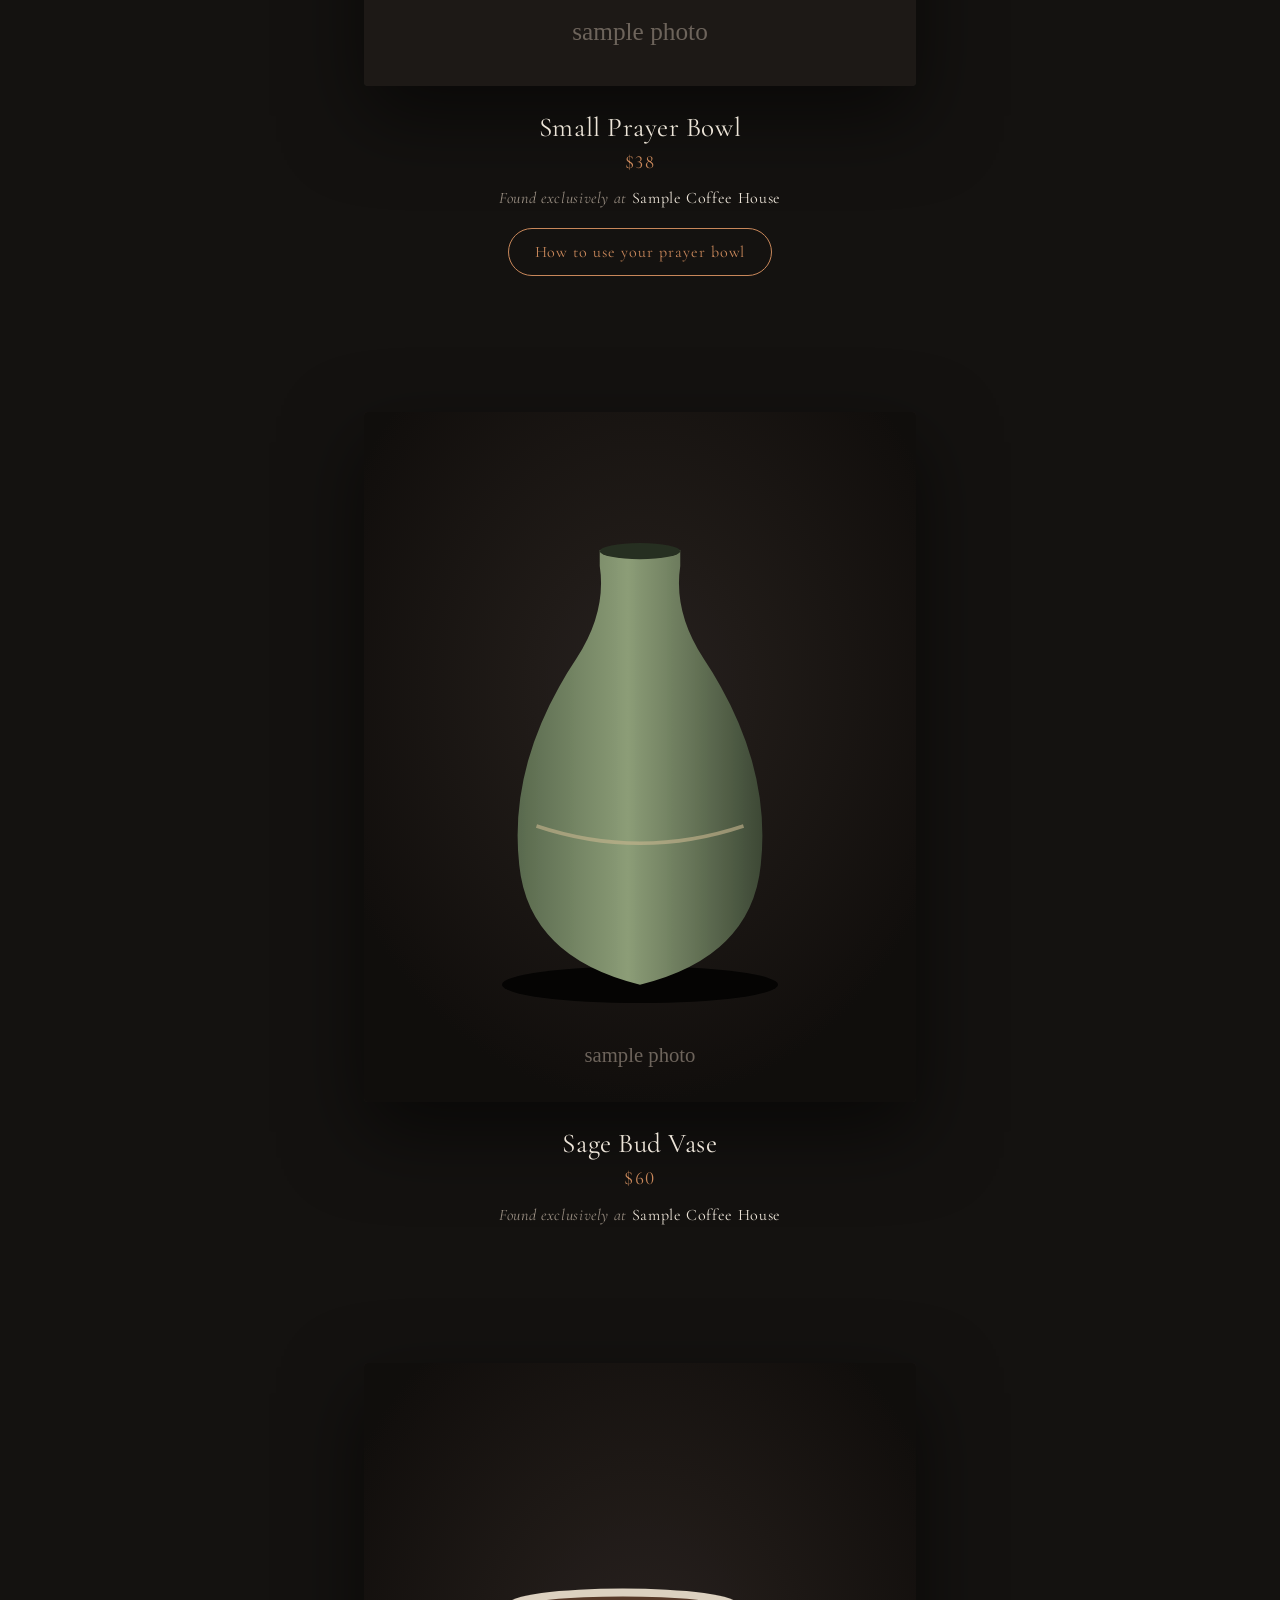
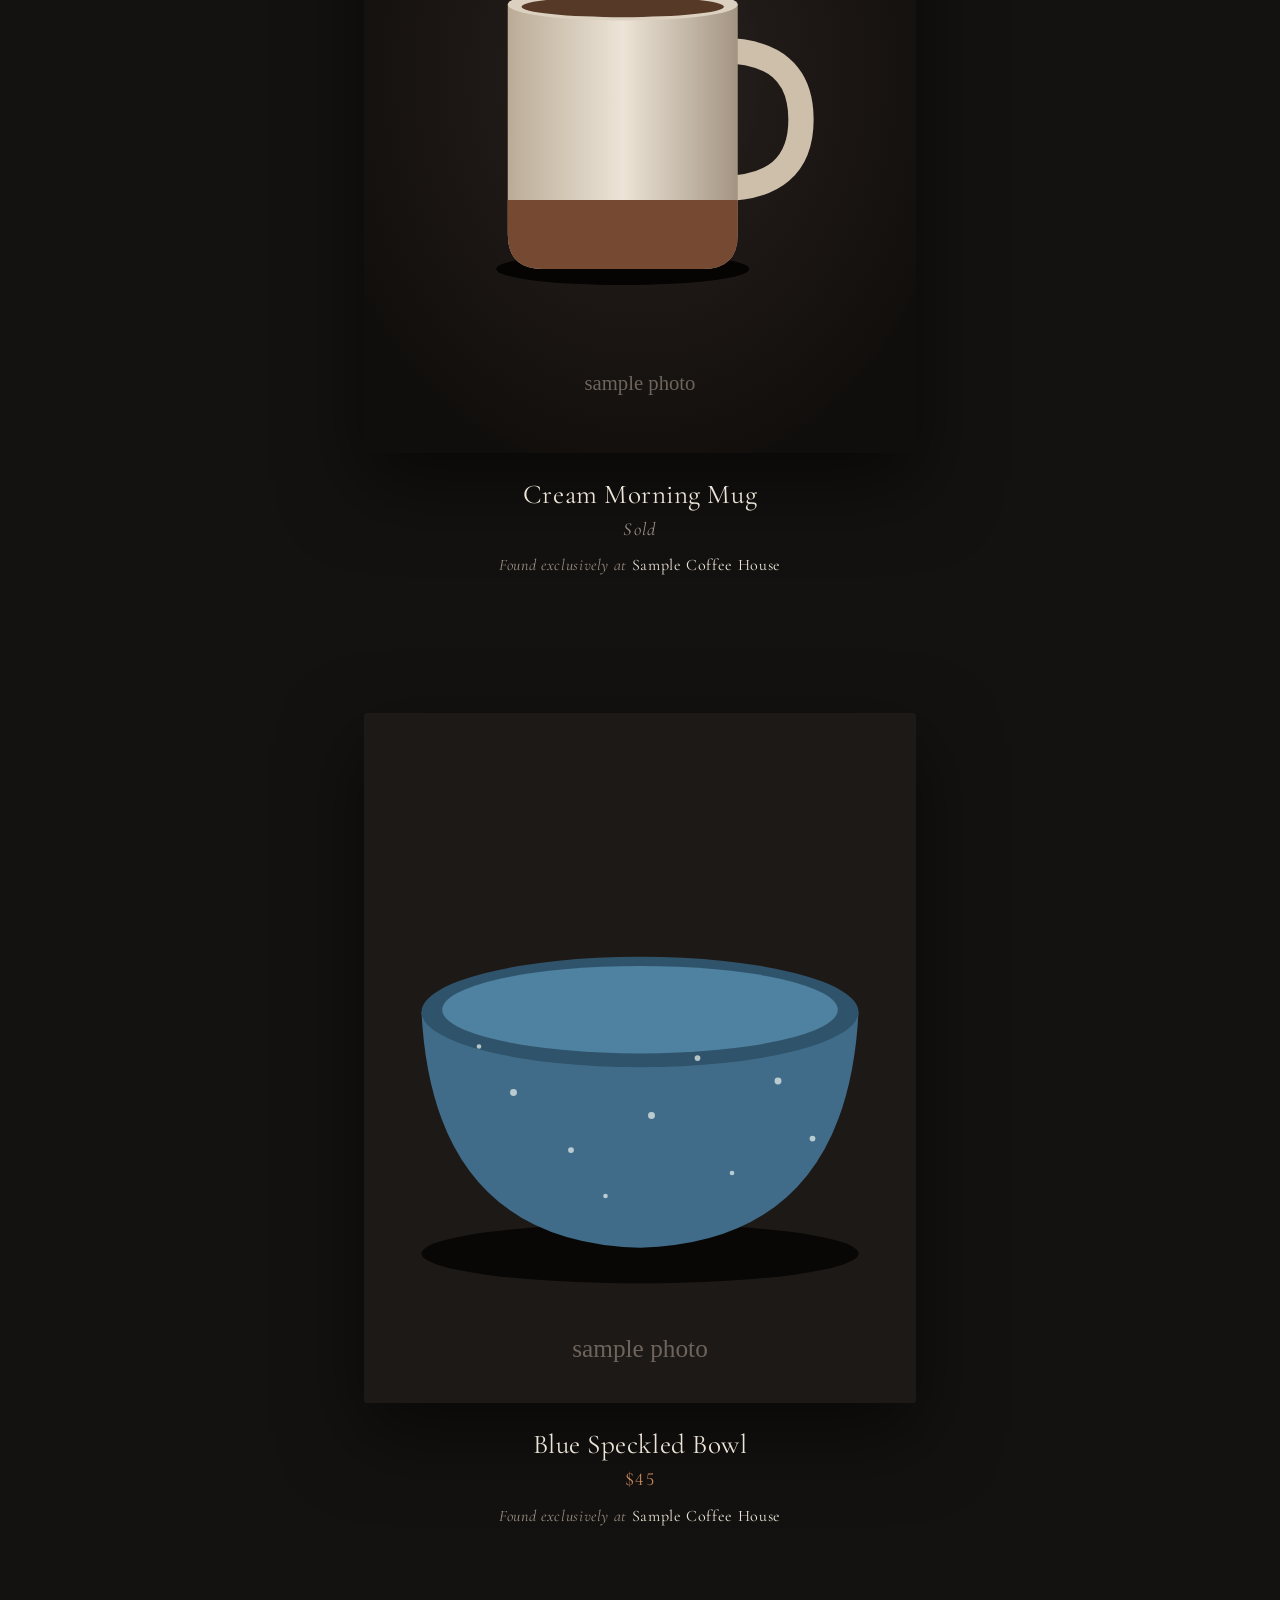
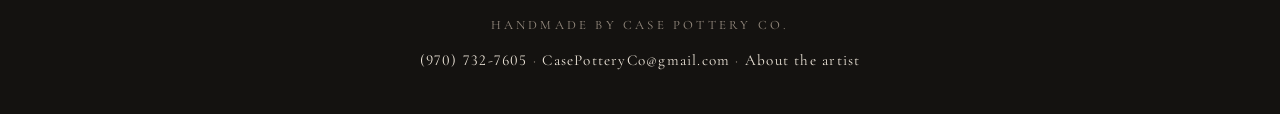
==== commit ade6d7ae: "Home page logo scrolls back up to the landing screen Co-Authored-By: Claude Opus 5.5 (1M context) <n" ====
--- a/index.html
+++ b/index.html
@@ -11,7 +11,7 @@
   <link rel="stylesheet" href="style.css">
 </head>
 <body class="home">
-  <header><a href="index.html"><img src="images/logo-light.png" alt="Case Pottery Co."></a></header>
+  <header><a href="#top" aria-label="Back to the top"><img src="images/logo-light.png" alt="Case Pottery Co."></a></header>
   <a class="nav-pill nav-left" href="about.html">About</a>
   <a class="nav-pill" href="shop.html">Shop online</a>
   <section class="intro">
@@ -29,5 +29,6 @@
     const showBar = () => document.body.classList.toggle("scrolled", scrollY > innerHeight * 0.6);
     addEventListener("scroll", showBar, { passive: true }); showBar();
   </script>
+  <script src="signup.js"></script>
 </body>
 </html>
--- a/style.css
+++ b/style.css
@@ -45,7 +45,12 @@
   letter-spacing: 0.3em; text-transform: uppercase; font-size: 0.8rem;
 }
 .scroll-hint {
-  margin-top: 48px; color: var(--muted); font-size: 1.4rem;
+  /* slim, curved arrow drawn as a shape so it looks the same on every phone */
+  display: block; width: 22px; height: 56px; margin-top: 48px;
+  font-size: 0; color: transparent; background: var(--text);
+  --arrow: url("data:image/svg+xml,%3Csvg xmlns='http://www.w3.org/2000/svg' viewBox='0 0 22 56'%3E%3Cpath d='M11 2v50' stroke='%23000' stroke-width='2.4' stroke-linecap='round'/%3E%3Cpath d='M2.5 42c4 2.5 6.8 6 8.5 11.5c1.7-5.5 4.5-9 8.5-11.5' fill='none' stroke='%23000' stroke-width='2.4' stroke-linecap='round' stroke-linejoin='round'/%3E%3C/svg%3E");
+  -webkit-mask: var(--arrow) center / contain no-repeat; mask: var(--arrow) center / contain no-repeat;
+  filter: drop-shadow(0 2px 8px rgba(0,0,0,0.6));
   text-decoration: none; animation: drift 2.4s ease-in-out infinite;
 }
 @keyframes drift { 50% { transform: translateY(8px); opacity: 0.5; } }
@@ -163,10 +168,42 @@
 .contact-line a { color: var(--text); text-decoration: none; display: inline-block; margin: 2px 0; }
 .contact-line a:hover { color: var(--accent); }
 
-/* About page */
-.about .portrait { max-width: 420px; margin: 0 0 8px; }
+/* About page: full-screen photo that fades into a blurred watermark behind the bio */
+.bio-photo {
+  position: fixed; inset: 0; z-index: 0;
+  display: flex; align-items: center; justify-content: center;
+  background: var(--bg);
+  will-change: filter, transform;
+}
+.bio-photo img {
+  width: min(100vw, calc(100svh - 40px), 900px); height: auto; aspect-ratio: 1 / 1;
+  /* soften all four edges so the photo melts into the page */
+  -webkit-mask-image: linear-gradient(to right, transparent, #000 4%, #000 96%, transparent), linear-gradient(to bottom, transparent, #000 10%, #000 88%, transparent);
+  -webkit-mask-composite: source-in;
+  mask-image: linear-gradient(to right, transparent, #000 4%, #000 96%, transparent), linear-gradient(to bottom, transparent, #000 10%, #000 88%, transparent);
+  mask-composite: intersect;
+}
+.about-page header, .about-page .nav-pill { z-index: 12; }
+.bio-opening {
+  position: relative; z-index: 1;
+  min-height: 100svh; display: flex; flex-direction: column; justify-content: flex-end; align-items: center;
+  padding: 0 16px 6svh; text-align: center;
+}
+.bio-opening h1 { font-weight: 600; font-size: clamp(2.2rem, 7vw, 3.6rem); margin: 0; letter-spacing: 0.02em; text-shadow: 0 2px 18px rgba(0,0,0,0.6); }
+.about { position: relative; z-index: 1; padding-top: 40px; }
+.about p { font-weight: 600; font-size: 1.3rem; line-height: 1.55; color: var(--text); text-shadow: 0 1px 12px rgba(0,0,0,0.7); }
+.about .lead { font-weight: 700; font-size: 1.7rem; line-height: 1.35; }
+.about h2 { font-weight: 700; }
+.contact { background: rgba(29,26,23,0.85); }
 .contact strong { font-size: 1.4rem; }
-.contact a { font-size: 1.15rem; }
+.contact a { font-size: 1.15rem; font-weight: 500; }
+.about-page footer { position: relative; z-index: 1; }
+.podcast { position: relative; z-index: 1; max-width: 760px; margin: 0 auto; padding: 24px 16px 0; text-align: center; }
+.podcast[hidden] { display: none; }
+.podcast h2 { font-weight: 700; font-size: 1.6rem; color: var(--accent); margin: 0 0 4px; }
+.podcast p { font-weight: 600; font-size: 1.15rem; margin: 0 0 18px; text-shadow: 0 1px 12px rgba(0,0,0,0.7); }
+.podcast .video { aspect-ratio: 16 / 9; max-width: 100%; border-radius: 4px; overflow: hidden; background: #000; box-shadow: 0 30px 80px rgba(0,0,0,0.55); }
+.podcast iframe { width: 100%; height: 100%; border: 0; display: block; }
 
 footer {
   text-align: center; color: var(--muted); font-size: 0.8rem;
@@ -186,5 +223,16 @@
   .guide h1, .guide p, .guide .back, .guide .shop { margin-left: 0; margin-right: 0; }
   .nav-pill { top: 12px; right: 12px; padding: 7px 12px; font-size: 0.72rem; }
   .nav-pill.nav-left { left: 12px; right: auto; }
-  .about .portrait { margin: 0 auto 8px; }
-}+}
+/* Email signup box */
+.signup { position: relative; z-index: 1; max-width: 560px; margin: 56px auto 0; padding: 32px 20px; text-align: center; border-top: 1px solid var(--line); }
+.signup h2 { font-weight: 600; font-size: 1.6rem; margin: 0 0 6px; color: var(--accent); }
+.signup p { color: #cfc6ba; font-size: 1.1rem; margin: 0 0 18px; }
+.signup form { display: flex; flex-wrap: wrap; gap: 10px; justify-content: center; }
+.signup input { flex: 1 1 220px; min-width: 0; padding: 12px 18px; border-radius: 999px; border: 1px solid var(--line); background: var(--panel); color: var(--text); font: inherit; font-size: 1.05rem; }
+.signup input:focus { outline: none; border-color: var(--accent); }
+.signup button { padding: 12px 26px; border: 0; border-radius: 999px; background: var(--accent); color: #1a1512; font: inherit; font-size: 1rem; font-weight: 600; letter-spacing: 0.08em; text-transform: uppercase; cursor: pointer; }
+.signup button:hover { background: #dc9a6c; }
+.signup [hidden] { display: none; }
+.signup-done { color: var(--text) !important; font-weight: 600; }
+.visually-hidden { position: absolute; width: 1px; height: 1px; overflow: hidden; clip: rect(0 0 0 0); }
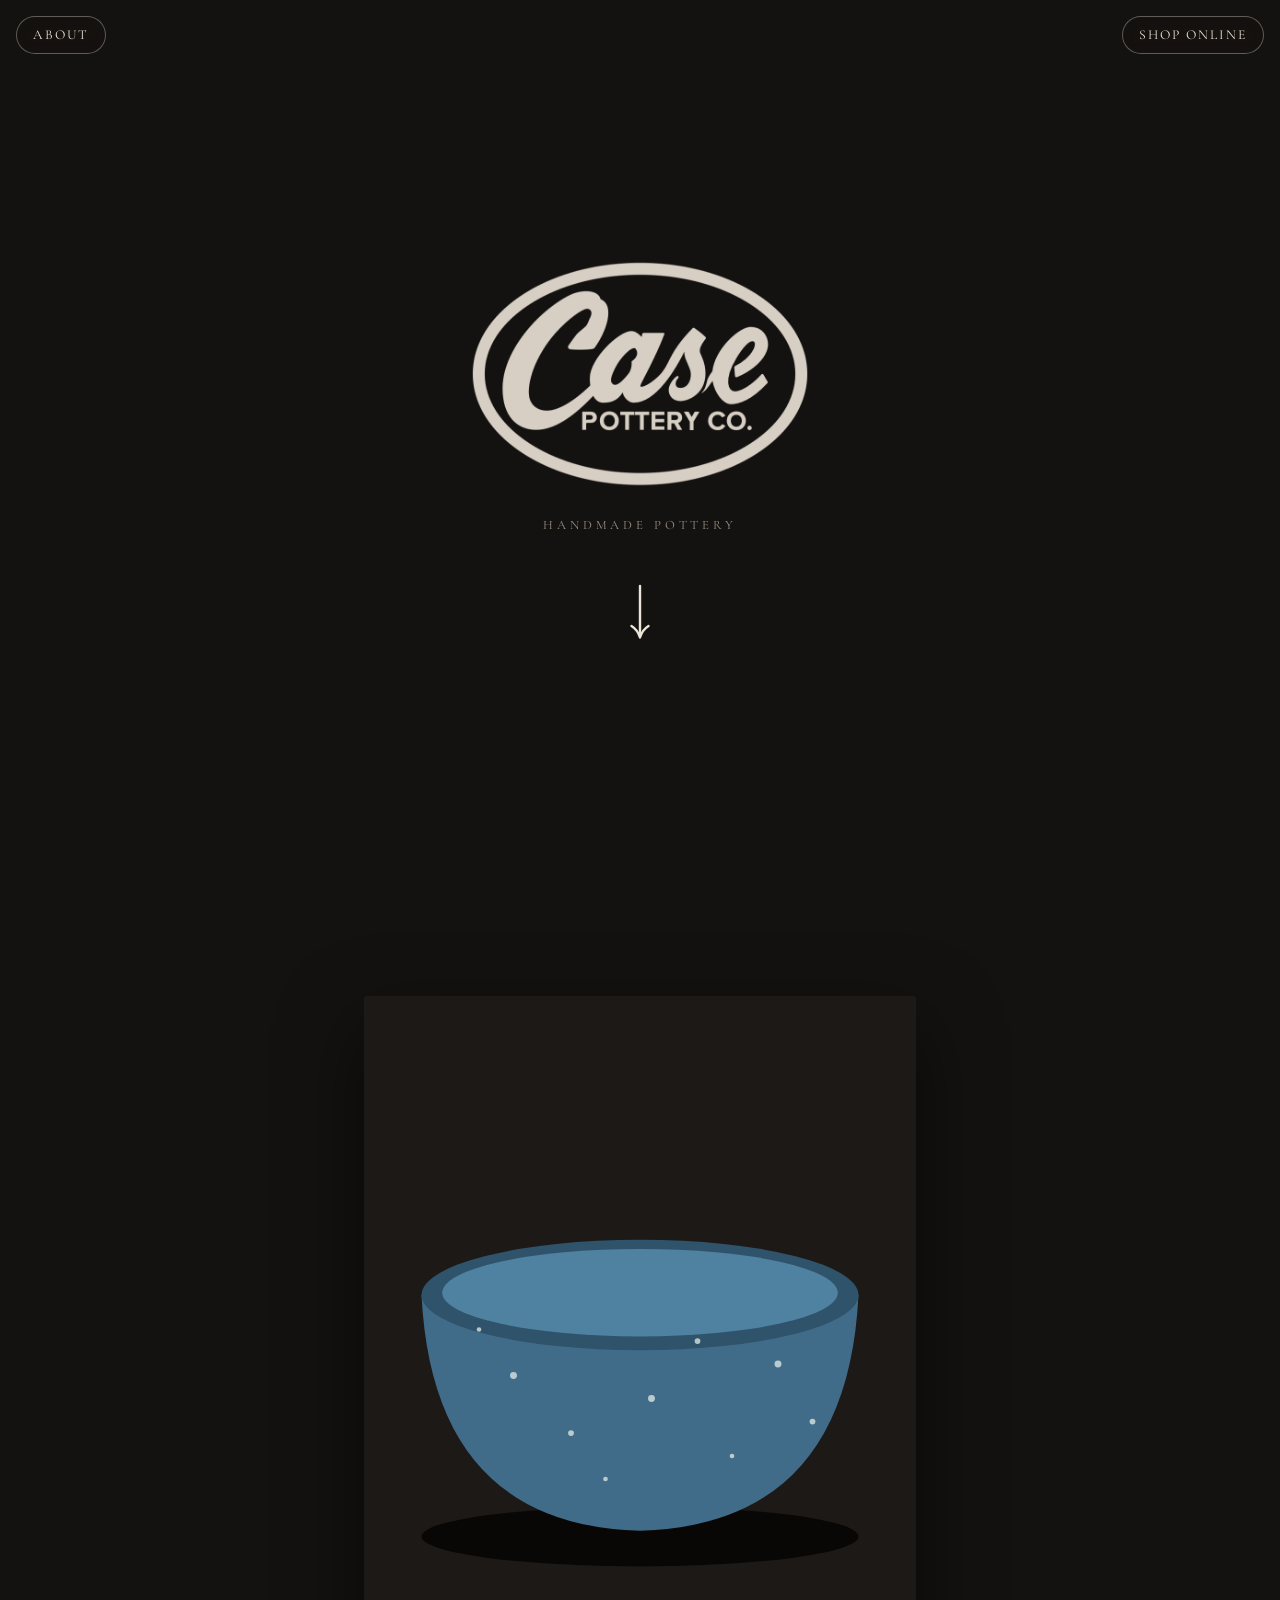
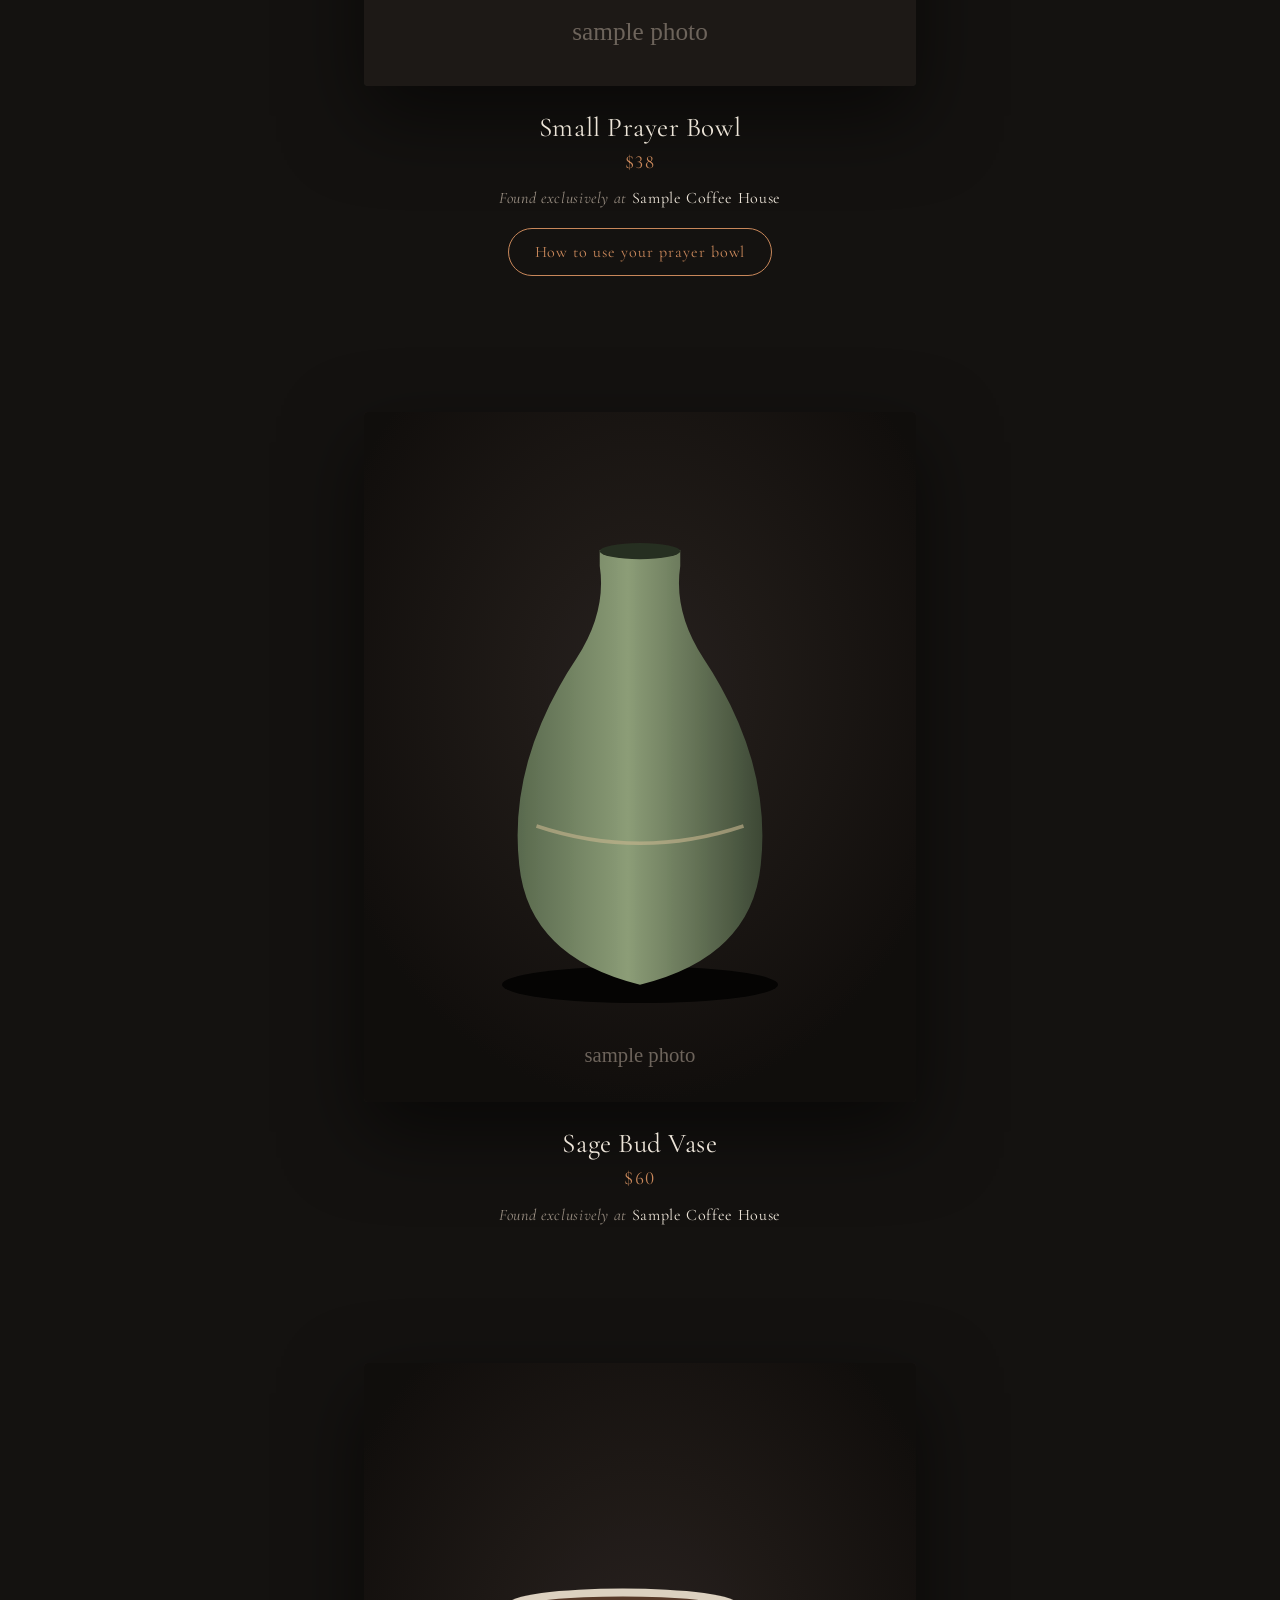
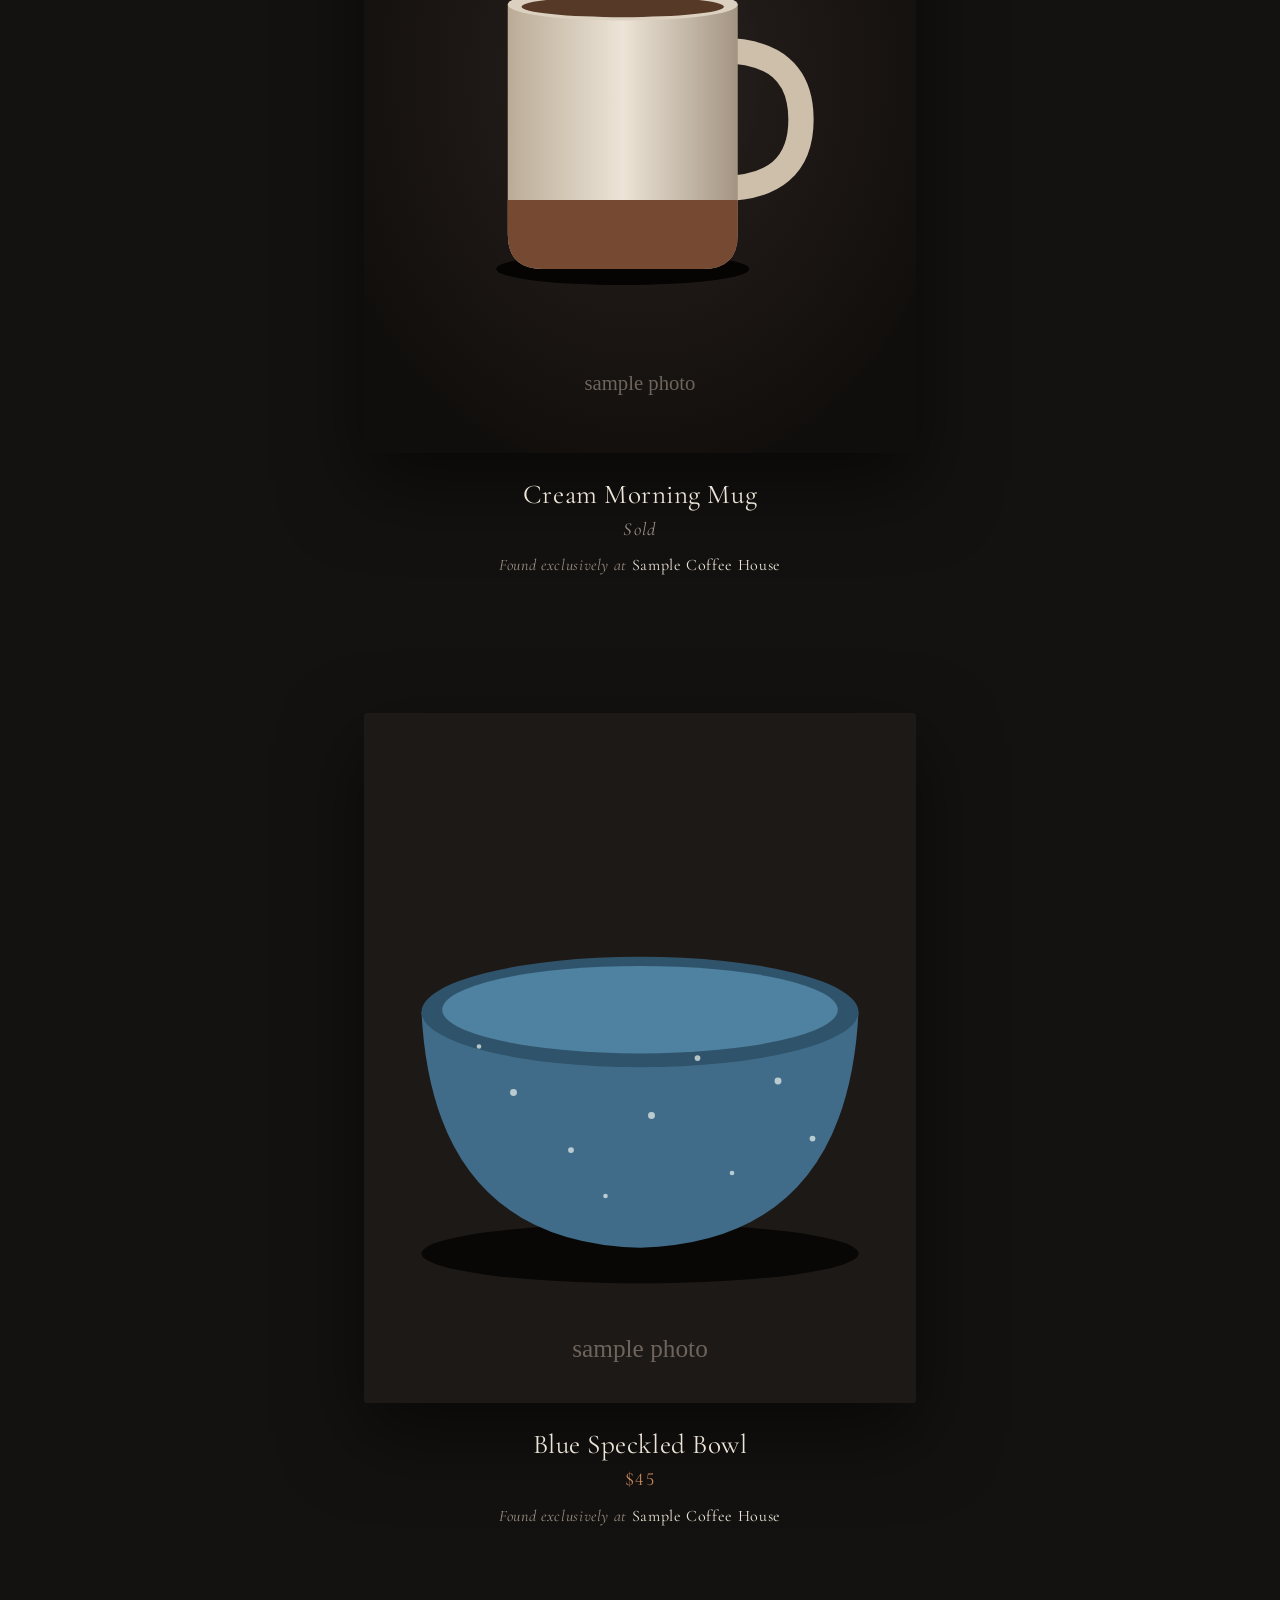
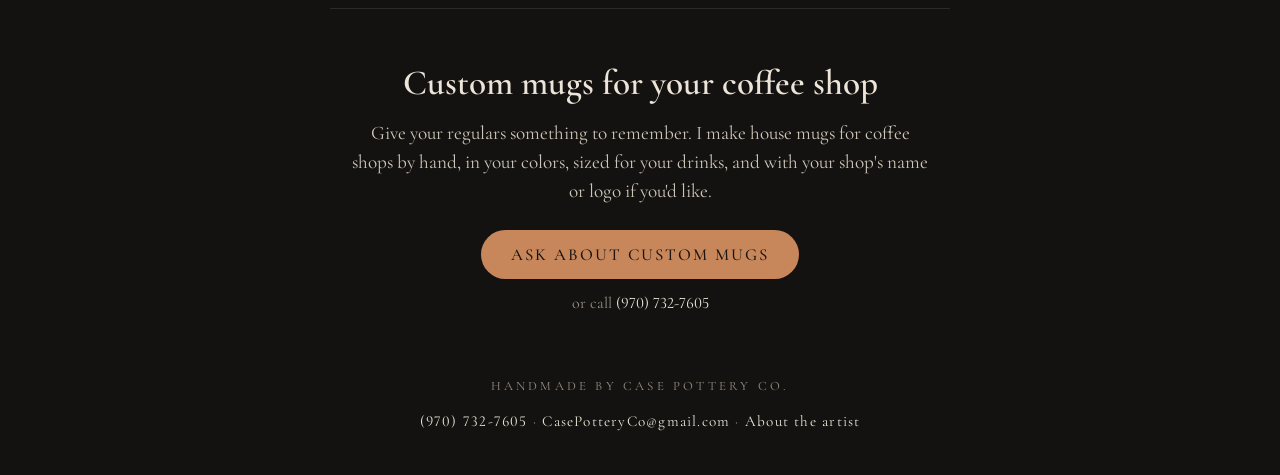
==== commit 9a321bfd: "Link previews, Google-friendly titles, sitemap, and custom coffee shop mugs section Co-Authored-By: " ====
--- a/index.html
+++ b/index.html
@@ -4,8 +4,22 @@
   <meta charset="utf-8">
   <meta name="viewport" content="width=device-width, initial-scale=1">
   <meta name="theme-color" content="#141210">
-  <title>Case Pottery</title>
-  <link rel="preconnect" href="https://fonts.googleapis.com">
+  <title>Case Pottery Co. | Handmade Pottery</title>
+  <!-- Search and link previews -->
+  <meta name="description" content="Handmade pottery by Cash Case. Bowls, vases, mugs and prayer bowls, each one made by hand, one at a time.">
+  <link rel="canonical" href="https://casepotteryco.github.io/case-pottery/">
+  <meta property="og:type" content="website">
+  <meta property="og:site_name" content="Case Pottery Co.">
+  <meta property="og:title" content="Case Pottery Co. | Handmade Pottery">
+  <meta property="og:description" content="Handmade pottery by Cash Case. Bowls, vases, mugs and prayer bowls, each one made by hand, one at a time.">
+  <meta property="og:url" content="https://casepotteryco.github.io/case-pottery/">
+  <meta property="og:image" content="https://casepotteryco.github.io/case-pottery/images/share.jpg">
+  <meta property="og:image:width" content="1200">
+  <meta property="og:image:height" content="630">
+  <meta name="twitter:card" content="summary_large_image">
+  <link rel="icon" href="images/logo-light.png">
+  <!-- /previews -->
+    <link rel="preconnect" href="https://fonts.googleapis.com">
   <link rel="preconnect" href="https://fonts.gstatic.com" crossorigin>
   <link href="https://fonts.googleapis.com/css2?family=Cormorant+Garamond:ital,wght@0,400;0,500;1,400&display=swap" rel="stylesheet">
   <link rel="stylesheet" href="style.css">
@@ -20,6 +34,13 @@
     <a class="scroll-hint" href="#content" aria-label="See the pottery">&#8595;</a>
   </section>
   <main id="content"></main>
+  <!-- Custom mugs for coffee shops. Edit the words below to change it. -->
+  <section class="custom-mugs">
+    <h2>Custom mugs for your coffee shop</h2>
+    <p>Give your regulars something to remember. I make house mugs for coffee shops by hand, in your colors, sized for your drinks, and with your shop's name or logo if you'd like.</p>
+    <a class="buy" href="mailto:CasePotteryCo@gmail.com?subject=Custom%20mugs%20for%20my%20coffee%20shop">Ask about custom mugs</a>
+    <p class="custom-call">or call <a href="tel:+19707327605">(970) 732-7605</a></p>
+  </section>
   <footer>Handmade by Case Pottery Co.<span class="contact-line"><a href="tel:+19707327605">(970) 732-7605</a> &middot; <a href="mailto:CasePotteryCo@gmail.com">CasePotteryCo@gmail.com</a> &middot; <a href="about.html">About the artist</a></span></footer>
   <script src="pieces.js"></script>
   <script src="site.js"></script>
--- a/style.css
+++ b/style.css
@@ -236,3 +236,11 @@
 .signup [hidden] { display: none; }
 .signup-done { color: var(--text) !important; font-weight: 600; }
 .visually-hidden { position: absolute; width: 1px; height: 1px; overflow: hidden; clip: rect(0 0 0 0); }
+
+/* Custom mugs for coffee shops (home page) */
+.custom-mugs { max-width: 620px; margin: 40px auto 0; padding: 48px 20px 8px; text-align: center; border-top: 1px solid var(--line); }
+.custom-mugs h2 { font-weight: 600; font-size: clamp(1.7rem, 5vw, 2.2rem); margin: 0 0 10px; text-wrap: balance; }
+.custom-mugs p { color: #cfc6ba; font-size: 1.2rem; margin: 0 0 6px; }
+.custom-mugs .custom-call { color: var(--muted); font-size: 1rem; margin-top: 12px; }
+.custom-mugs .custom-call a { color: var(--text); text-decoration: none; }
+.custom-mugs .custom-call a:hover { color: var(--accent); }
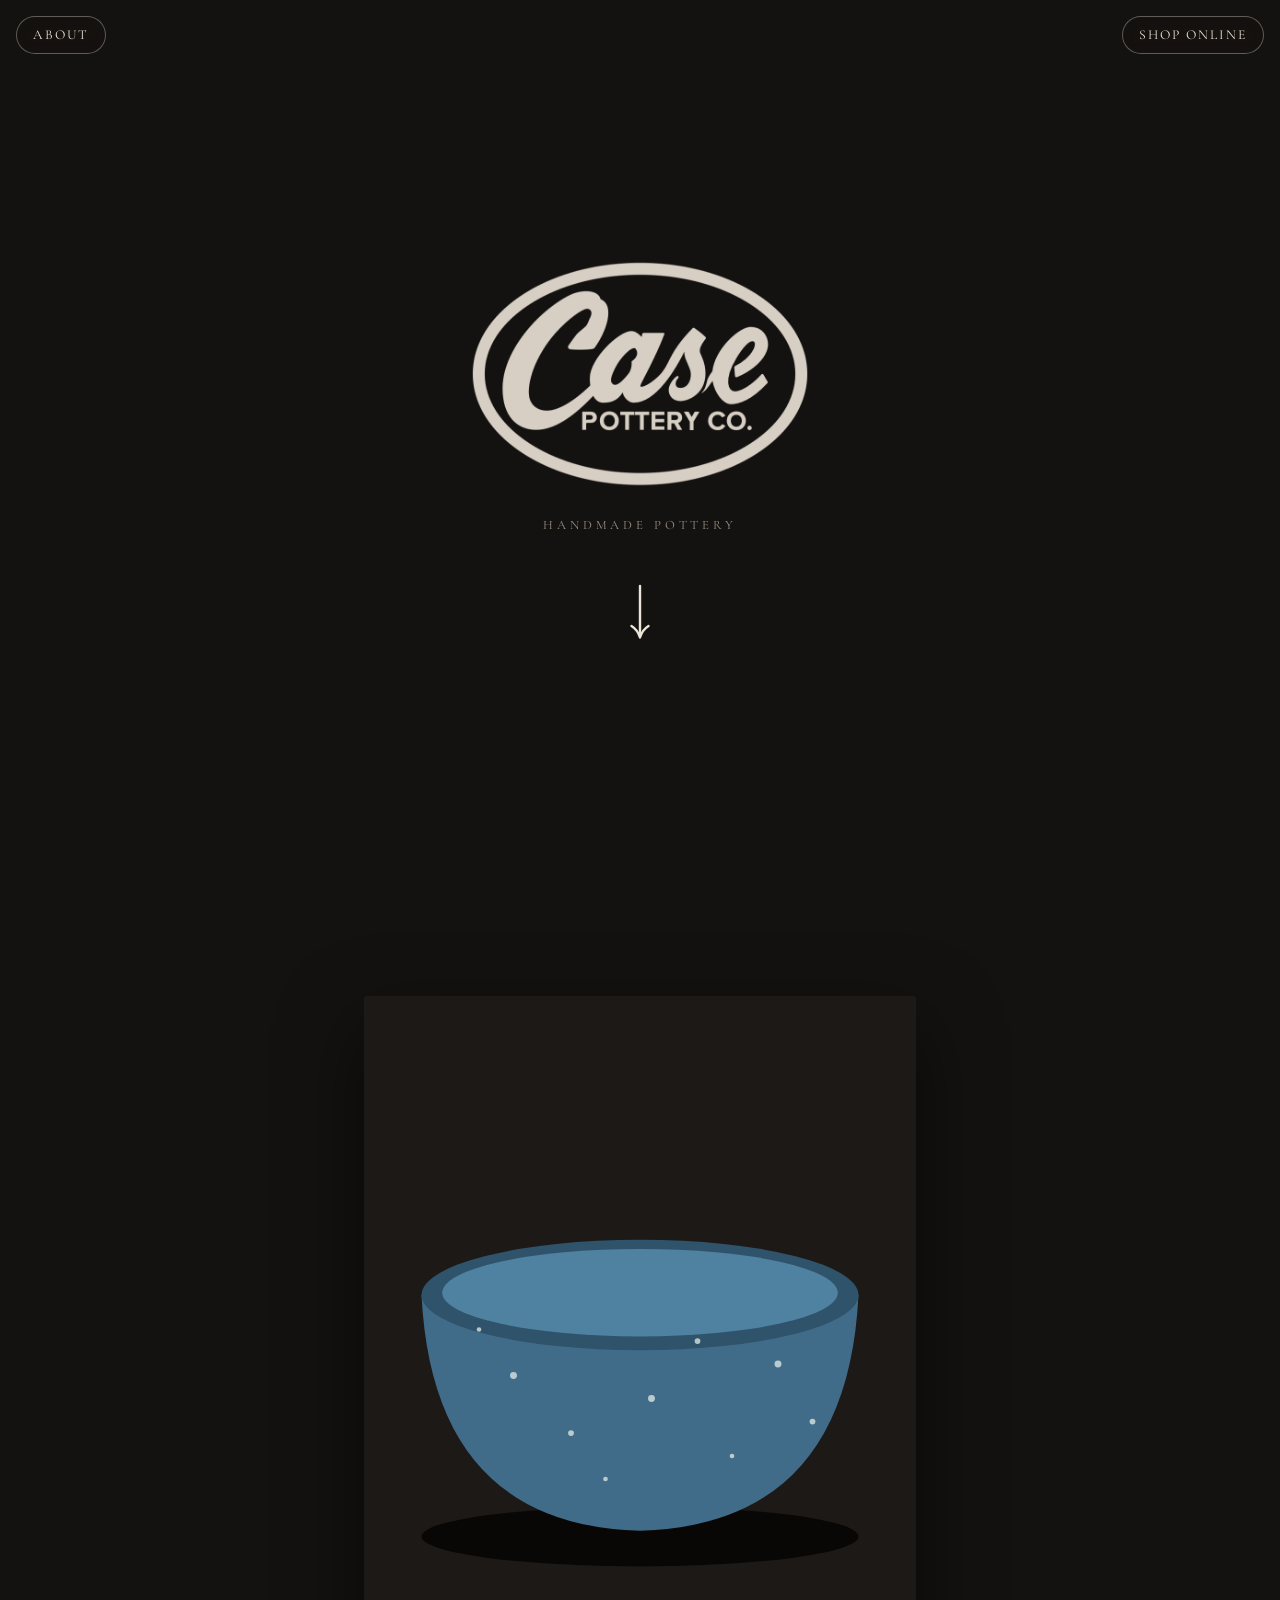
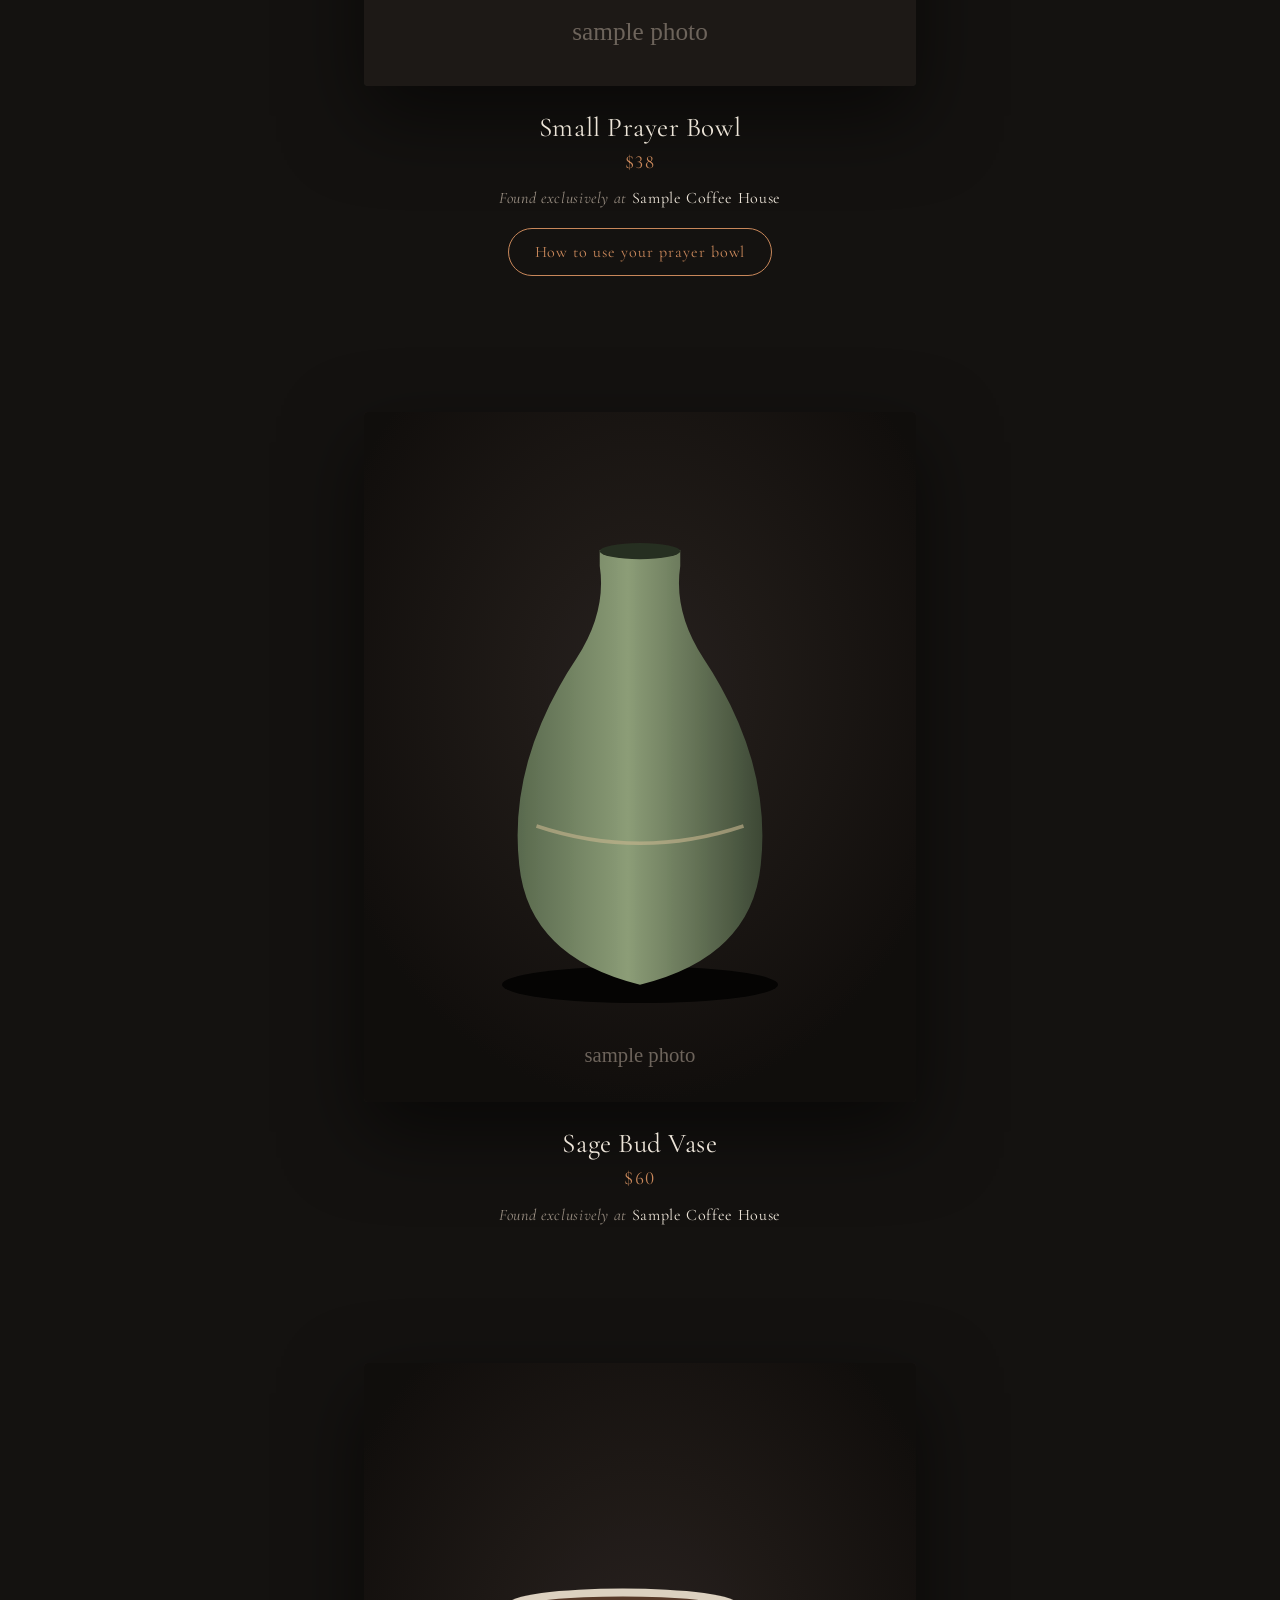
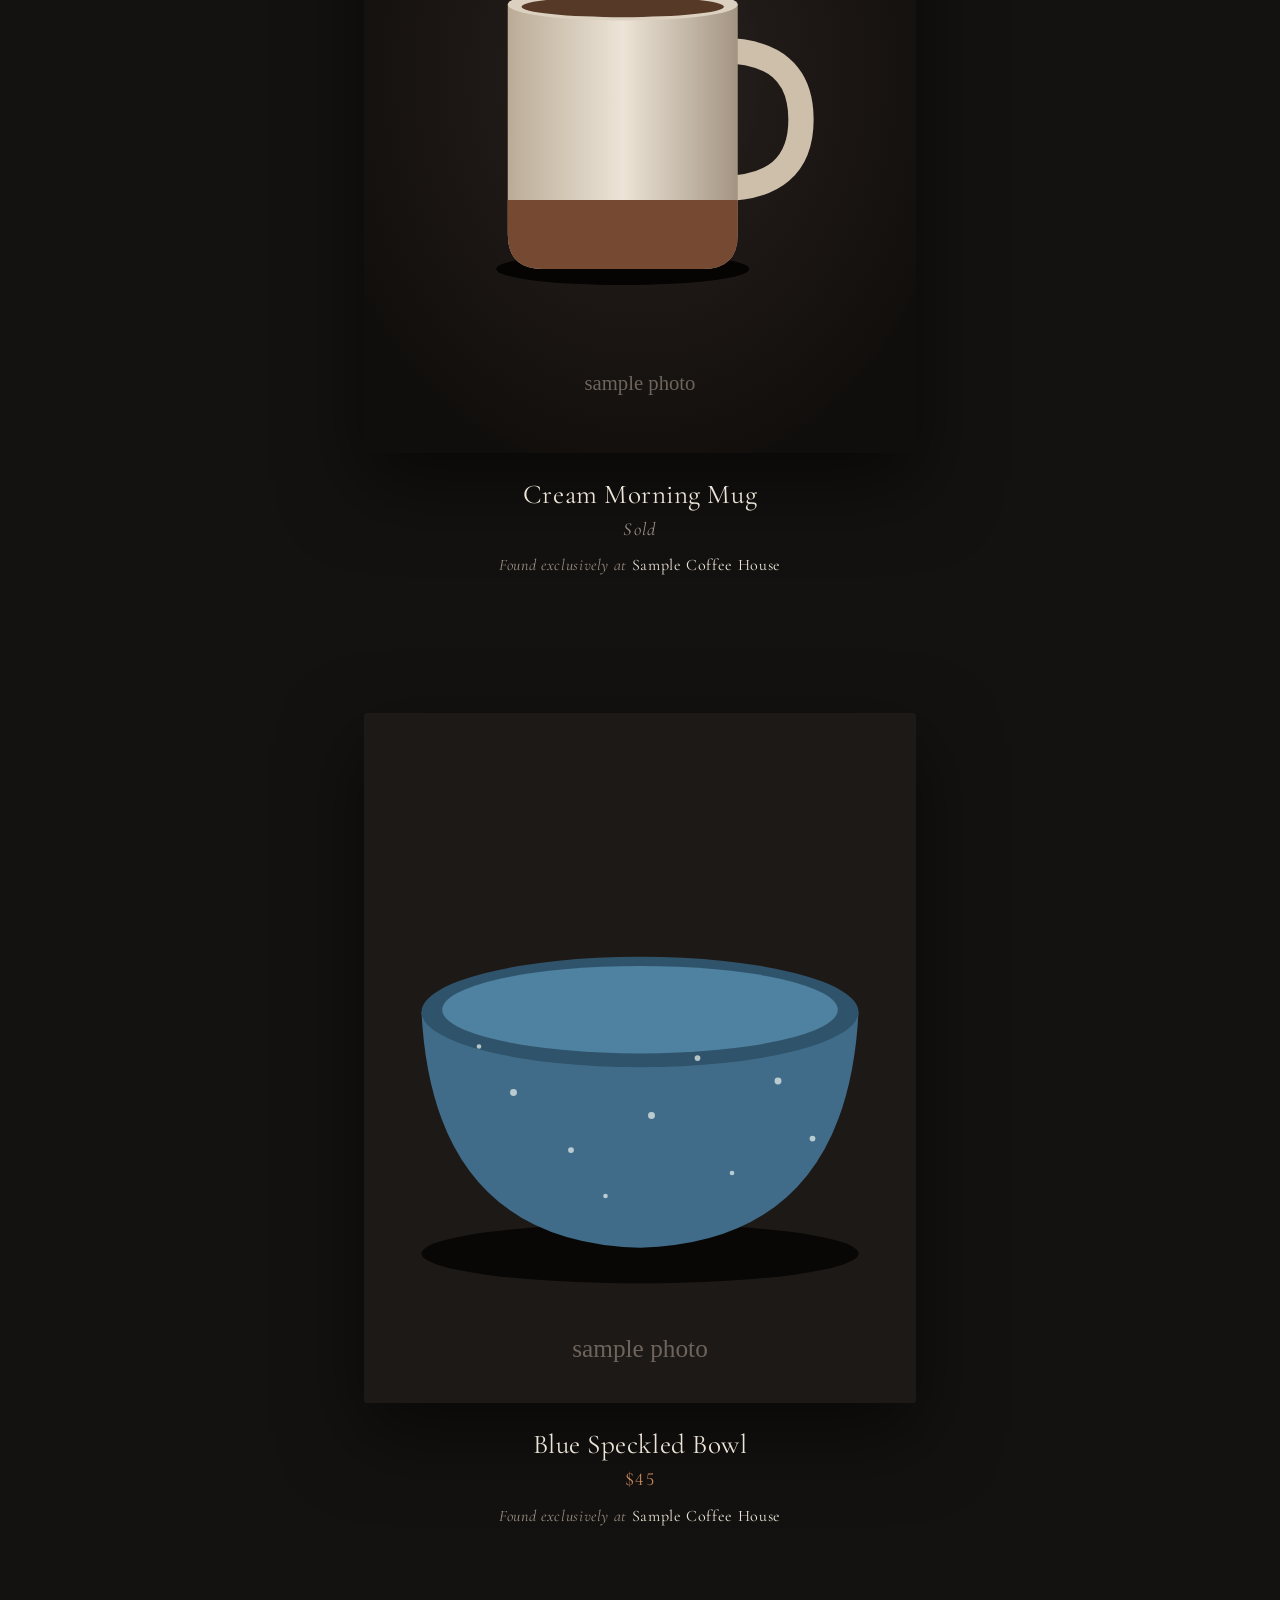
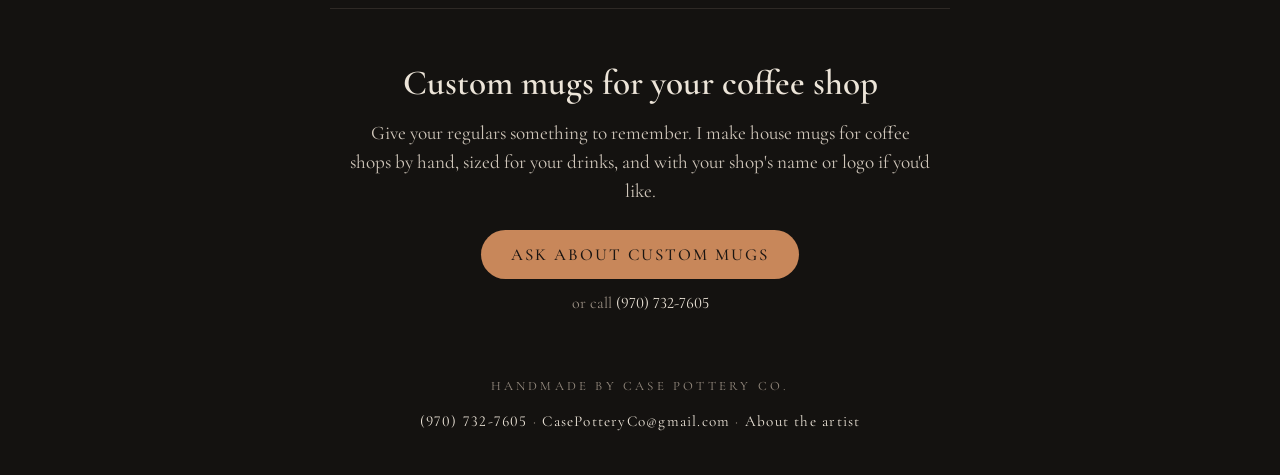
==== commit 30cad823: "Custom mugs: drop 'in your colors' Co-Authored-By: Claude Opus 5.5 (1M context) <noreply@anthropic.c" ====
--- a/index.html
+++ b/index.html
@@ -37,7 +37,7 @@
   <!-- Custom mugs for coffee shops. Edit the words below to change it. -->
   <section class="custom-mugs">
     <h2>Custom mugs for your coffee shop</h2>
-    <p>Give your regulars something to remember. I make house mugs for coffee shops by hand, in your colors, sized for your drinks, and with your shop's name or logo if you'd like.</p>
+    <p>Give your regulars something to remember. I make house mugs for coffee shops by hand, sized for your drinks, and with your shop's name or logo if you'd like.</p>
     <a class="buy" href="mailto:CasePotteryCo@gmail.com?subject=Custom%20mugs%20for%20my%20coffee%20shop">Ask about custom mugs</a>
     <p class="custom-call">or call <a href="tel:+19707327605">(970) 732-7605</a></p>
   </section>
